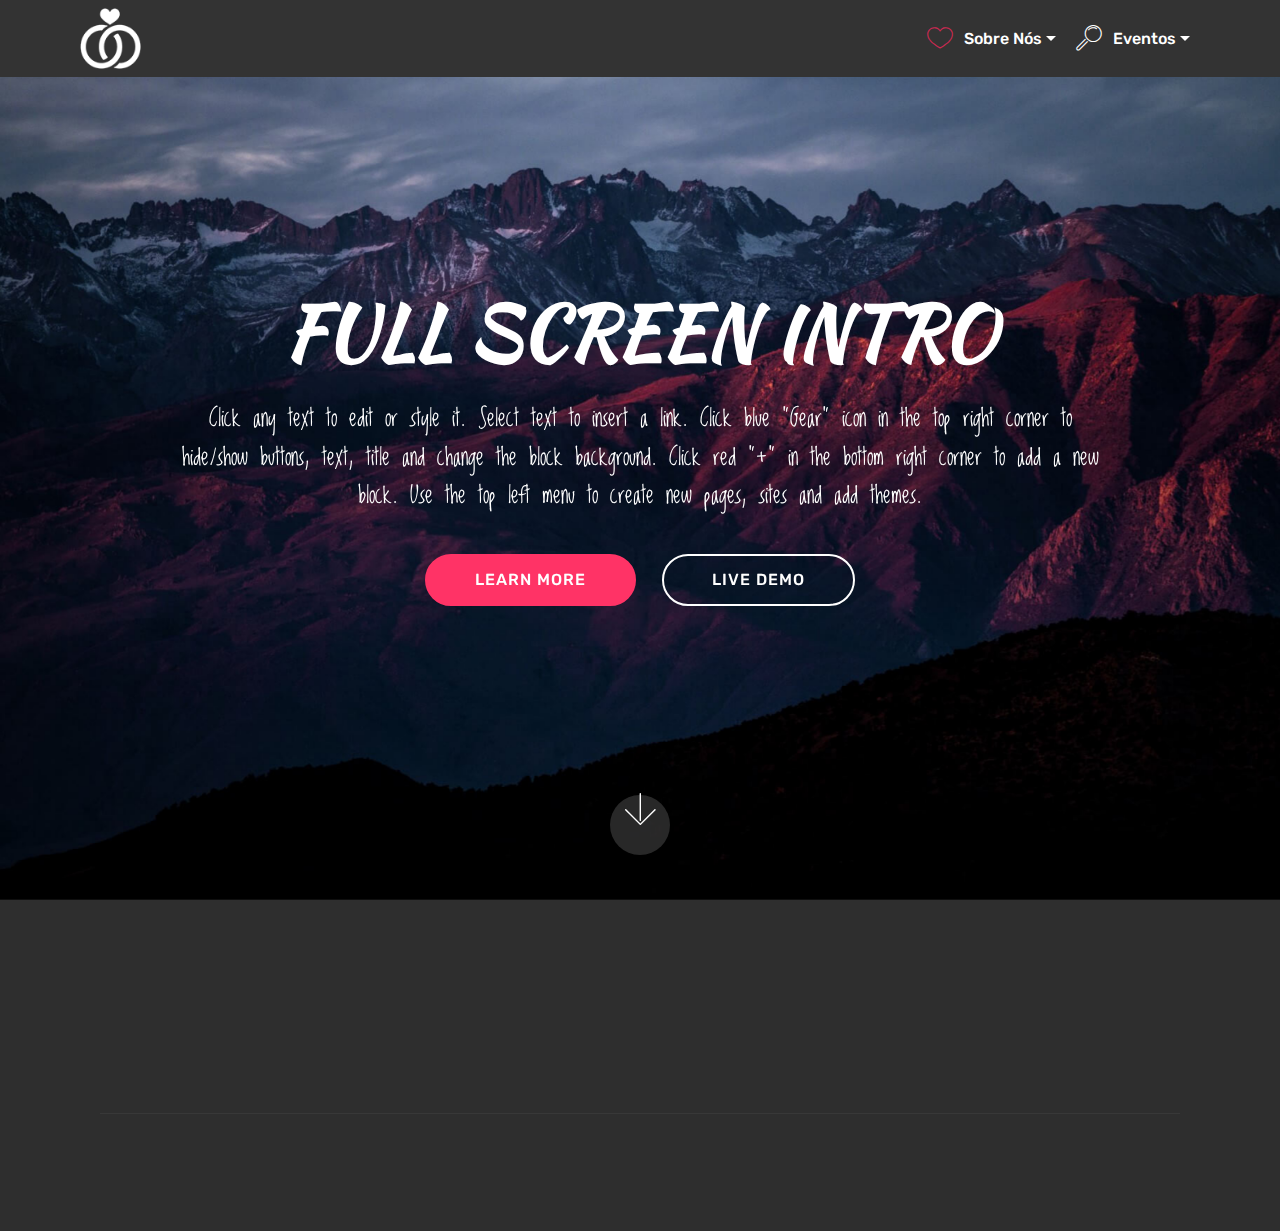
==== indexada.html @ 3efac82e "create github pages" ====
<!DOCTYPE html>
<html >
<head>
  <!-- Site made with Mobirise Website Builder v4.6.6, https://mobirise.com -->
  <meta charset="UTF-8">
  <meta http-equiv="X-UA-Compatible" content="IE=edge">
  <meta name="generator" content="Mobirise v4.6.6, mobirise.com">
  <meta name="viewport" content="width=device-width, initial-scale=1, minimum-scale=1">
  <link rel="shortcut icon" href="assets/images/ndice-75x75.png" type="image/x-icon">
  <meta name="description" content="">
  <title>Home</title>
  <link rel="stylesheet" href="assets/web/assets/mobirise-icons/mobirise-icons.css">
  <link rel="stylesheet" href="assets/tether/tether.min.css">
  <link rel="stylesheet" href="assets/bootstrap/css/bootstrap.min.css">
  <link rel="stylesheet" href="assets/bootstrap/css/bootstrap-grid.min.css">
  <link rel="stylesheet" href="assets/bootstrap/css/bootstrap-reboot.min.css">
  <link rel="stylesheet" href="assets/socicon/css/styles.css">
  <link rel="stylesheet" href="assets/animatecss/animate.min.css">
  <link rel="stylesheet" href="assets/dropdown/css/style.css">
  <link rel="stylesheet" href="assets/theme/css/style.css">
  <link rel="stylesheet" href="assets/mobirise/css/mbr-additional.css" type="text/css">
  
  
  
</head>
<body>
  <section class="menu cid-qMVObCR4FE" once="menu" id="menu1-e">

    

    <nav class="navbar navbar-expand beta-menu navbar-dropdown align-items-center navbar-fixed-top navbar-toggleable-sm">
        <button class="navbar-toggler navbar-toggler-right" type="button" data-toggle="collapse" data-target="#navbarSupportedContent" aria-controls="navbarSupportedContent" aria-expanded="false" aria-label="Toggle navigation">
            <div class="hamburger">
                <span></span>
                <span></span>
                <span></span>
                <span></span>
            </div>
        </button>
        <div class="menu-logo">
            <div class="navbar-brand">
                <span class="navbar-logo">
                    <a href="https://mobirise.com">
                         <img src="assets/images/ndice-75x75.png" alt="Mobirise" title="" style="height: 3.8rem;">
                    </a>
                </span>
                <span class="navbar-caption-wrap"><a class="navbar-caption text-white display-4" href="https://mobirise.com"></a></span>
            </div>
        </div>
        <div class="collapse navbar-collapse" id="navbarSupportedContent">
            <ul class="navbar-nav nav-dropdown nav-right" data-app-modern-menu="true"><li class="nav-item dropdown open">
                    <a class="nav-link link text-white dropdown-toggle display-4" href="https://mobirise.com" data-toggle="dropdown-submenu" aria-expanded="true"><span class="mbri-hearth mbr-iconfont mbr-iconfont-btn" style="color: rgb(204, 41, 82);"></span>
                        
                        Sobre Nós</a><div class="dropdown-menu"><a class="text-white dropdown-item display-4" href="https://mobirise.com">Nossa História</a><a class="text-white dropdown-item display-4" href="https://mobirise.com" aria-expanded="false">Nosso diário</a></div>
                </li>
                <li class="nav-item dropdown">
                    <a class="nav-link link text-white dropdown-toggle display-4" href="https://mobirise.com" data-toggle="dropdown-submenu">
                        <span class="mbri-search mbr-iconfont mbr-iconfont-btn"></span>
                        Eventos</a><div class="dropdown-menu"><a class="text-white dropdown-item display-4" href="https://mobirise.com">Local do casamento<br></a></div>
                </li></ul>
            
        </div>
    </nav>
</section>

<section class="engine"><a href="https://mobirise.ws/l">html site creator</a></section><section class="cid-qMVObENwC4 mbr-fullscreen mbr-parallax-background" id="header2-f">

    

    

    <div class="container align-center">
        <div class="row justify-content-md-center">
            <div class="mbr-white col-md-10">
                <h1 class="mbr-section-title mbr-bold pb-3 mbr-fonts-style display-1">
                    FULL SCREEN INTRO
                </h1>
                
                <p class="mbr-text pb-3 mbr-fonts-style display-5">
                    Click any text to edit or style it. Select text to insert a link. Click blue "Gear" icon in the top right corner to hide/show buttons, text, title and change the block background. Click red "+" in the bottom right corner to add a new block. Use the top left menu to create new pages, sites and add themes.
                </p>
                <div class="mbr-section-btn">
                    <a class="btn btn-md btn-secondary display-4" href="https://mobirise.com">LEARN MORE</a>
                    <a class="btn btn-md btn-white-outline display-4" href="https://mobirise.com">LIVE DEMO</a>
                </div>
            </div>
        </div>
    </div>
    <div class="mbr-arrow hidden-sm-down" aria-hidden="true">
        <a href="#next">
            <i class="mbri-down mbr-iconfont"></i>
        </a>
    </div>
</section>

<section class="cid-qMVObGhbqg" id="footer1-g">

    

    

    <div class="container">
        <div class="media-container-row content text-white">
            <div class="col-12 col-md-3">
                <div class="media-wrap">
                    <a href="https://mobirise.com/">
                        <img src="assets/images/logo2.png" alt="Mobirise">
                    </a>
                </div>
            </div>
            <div class="col-12 col-md-3 mbr-fonts-style display-7">
                <h5 class="pb-3">
                    Address
                </h5>
                <p class="mbr-text">
                    1234 Street Name
                    <br>City, AA 99999
                </p>
            </div>
            <div class="col-12 col-md-3 mbr-fonts-style display-7">
                <h5 class="pb-3">
                    Contacts
                </h5>
                <p class="mbr-text">
                    Email: support@mobirise.com
                    <br>Phone: +1 (0) 000 0000 001
                    <br>Fax: +1 (0) 000 0000 002
                </p>
            </div>
            <div class="col-12 col-md-3 mbr-fonts-style display-7">
                <h5 class="pb-3">
                    Links
                </h5>
                <p class="mbr-text">
                    <a class="text-primary" href="https://mobirise.com/">Website builder</a>
                    <br><a class="text-primary" href="https://mobirise.com/mobirise-free-win.zip">Download for Windows</a>
                    <br><a class="text-primary" href="https://mobirise.com/mobirise-free-mac.zip">Download for Mac</a>
                </p>
            </div>
        </div>
        <div class="footer-lower">
            <div class="media-container-row">
                <div class="col-sm-12">
                    <hr>
                </div>
            </div>
            <div class="media-container-row mbr-white">
                <div class="col-sm-6 copyright">
                    <p class="mbr-text mbr-fonts-style display-7">
                        © Copyright 2017 Mobirise - All Rights Reserved
                    </p>
                </div>
                <div class="col-md-6">
                    <div class="social-list align-right">
                        <div class="soc-item">
                            <a href="https://twitter.com/mobirise" target="_blank">
                                <span class="socicon-twitter socicon mbr-iconfont mbr-iconfont-social"></span>
                            </a>
                        </div>
                        <div class="soc-item">
                            <a href="https://www.facebook.com/pages/Mobirise/1616226671953247" target="_blank">
                                <span class="socicon-facebook socicon mbr-iconfont mbr-iconfont-social"></span>
                            </a>
                        </div>
                        <div class="soc-item">
                            <a href="https://www.youtube.com/c/mobirise" target="_blank">
                                <span class="socicon-youtube socicon mbr-iconfont mbr-iconfont-social"></span>
                            </a>
                        </div>
                        <div class="soc-item">
                            <a href="https://instagram.com/mobirise" target="_blank">
                                <span class="socicon-instagram socicon mbr-iconfont mbr-iconfont-social"></span>
                            </a>
                        </div>
                        <div class="soc-item">
                            <a href="https://plus.google.com/u/0/+Mobirise" target="_blank">
                                <span class="socicon-googleplus socicon mbr-iconfont mbr-iconfont-social"></span>
                            </a>
                        </div>
                        <div class="soc-item">
                            <a href="https://www.behance.net/Mobirise" target="_blank">
                                <span class="socicon-behance socicon mbr-iconfont mbr-iconfont-social"></span>
                            </a>
                        </div>
                    </div>
                </div>
            </div>
        </div>
    </div>
</section>


  <script src="assets/web/assets/jquery/jquery.min.js"></script>
  <script src="assets/popper/popper.min.js"></script>
  <script src="assets/tether/tether.min.js"></script>
  <script src="assets/bootstrap/js/bootstrap.min.js"></script>
  <script src="assets/smoothscroll/smooth-scroll.js"></script>
  <script src="assets/touchswipe/jquery.touch-swipe.min.js"></script>
  <script src="assets/viewportchecker/jquery.viewportchecker.js"></script>
  <script src="assets/parallax/jarallax.min.js"></script>
  <script src="assets/dropdown/js/script.min.js"></script>
  <script src="assets/theme/js/script.js"></script>
  
  
 <div id="scrollToTop" class="scrollToTop mbr-arrow-up"><a style="text-align: center;"><i></i></a></div>
    <input name="animation" type="hidden">
  </body>
</html>
---- assets/web/assets/mobirise-icons/mobirise-icons.css ----
@font-face {
  font-family: 'MobiriseIcons';
  src:  url('mobirise-icons.eot?spat4u');
  src:  url('mobirise-icons.eot?spat4u#iefix') format('embedded-opentype'),
    url('mobirise-icons.ttf?spat4u') format('truetype'),
    url('mobirise-icons.woff?spat4u') format('woff'),
    url('mobirise-icons.svg?spat4u#MobiriseIcons') format('svg');
  font-weight: normal;
  font-style: normal;
}

[class^="mbri-"], [class*=" mbri-"] {
  /* use !important to prevent issues with browser extensions that change fonts */
  font-family: MobiriseIcons !important;
  speak: none;
  font-style: normal;
  font-weight: normal;
  font-variant: normal;
  text-transform: none;
  line-height: 1;

  /* Better Font Rendering =========== */
  -webkit-font-smoothing: antialiased;
  -moz-osx-font-smoothing: grayscale;
}

.mbri-add-submenu:before {
  content: "\e900";
}
.mbri-alert:before {
  content: "\e901";
}
.mbri-align-center:before {
  content: "\e902";
}
.mbri-align-justify:before {
  content: "\e903";
}
.mbri-align-left:before {
  content: "\e904";
}
.mbri-align-right:before {
  content: "\e905";
}
.mbri-android:before {
  content: "\e906";
}
.mbri-apple:before {
  content: "\e907";
}
.mbri-arrow-down:before {
  content: "\e908";
}
.mbri-arrow-next:before {
  content: "\e909";
}
.mbri-arrow-prev:before {
  content: "\e90a";
}
.mbri-arrow-up:before {
  content: "\e90b";
}
.mbri-bold:before {
  content: "\e90c";
}
.mbri-bookmark:before {
  content: "\e90d";
}
.mbri-bootstrap:before {
  content: "\e90e";
}
.mbri-briefcase:before {
  content: "\e90f";
}
.mbri-browse:before {
  content: "\e910";
}
.mbri-bulleted-list:before {
  content: "\e911";
}
.mbri-calendar:before {
  content: "\e912";
}
.mbri-camera:before {
  content: "\e913";
}
.mbri-cart-add:before {
  content: "\e914";
}
.mbri-cart-full:before {
  content: "\e915";
}
.mbri-cash:before {
  content: "\e916";
}
.mbri-change-style:before {
  content: "\e917";
}
.mbri-chat:before {
  content: "\e918";
}
.mbri-clock:before {
  content: "\e919";
}
.mbri-close:before {
  content: "\e91a";
}
.mbri-cloud:before {
  content: "\e91b";
}
.mbri-code:before {
  content: "\e91c";
}
.mbri-contact-form:before {
  content: "\e91d";
}
.mbri-credit-card:before {
  content: "\e91e";
}
.mbri-cursor-click:before {
  content: "\e91f";
}
.mbri-cust-feedback:before {
  content: "\e920";
}
.mbri-database:before {
  content: "\e921";
}
.mbri-delivery:before {
  content: "\e922";
}
.mbri-desktop:before {
  content: "\e923";
}
.mbri-devices:before {
  content: "\e924";
}
.mbri-down:before {
  content: "\e925";
}
.mbri-download:before {
  content: "\e989";
}
.mbri-drag-n-drop:before {
  content: "\e927";
}
.mbri-drag-n-drop2:before {
  content: "\e928";
}
.mbri-edit:before {
  content: "\e929";
}
.mbri-edit2:before {
  content: "\e92a";
}
.mbri-error:before {
  content: "\e92b";
}
.mbri-extension:before {
  content: "\e92c";
}
.mbri-features:before {
  content: "\e92d";
}
.mbri-file:before {
  content: "\e92e";
}
.mbri-flag:before {
  content: "\e92f";
}
.mbri-folder:before {
  content: "\e930";
}
.mbri-gift:before {
  content: "\e931";
}
.mbri-github:before {
  content: "\e932";
}
.mbri-globe:before {
  content: "\e933";
}
.mbri-globe-2:before {
  content: "\e934";
}
.mbri-growing-chart:before {
  content: "\e935";
}
.mbri-hearth:before {
  content: "\e936";
}
.mbri-help:before {
  content: "\e937";
}
.mbri-home:before {
  content: "\e938";
}
.mbri-hot-cup:before {
  content: "\e939";
}
.mbri-idea:before {
  content: "\e93a";
}
.mbri-image-gallery:before {
  content: "\e93b";
}
.mbri-image-slider:before {
  content: "\e93c";
}
.mbri-info:before {
  content: "\e93d";
}
.mbri-italic:before {
  content: "\e93e";
}
.mbri-key:before {
  content: "\e93f";
}
.mbri-laptop:before {
  content: "\e940";
}
.mbri-layers:before {
  content: "\e941";
}
.mbri-left-right:before {
  content: "\e942";
}
.mbri-left:before {
  content: "\e943";
}
.mbri-letter:before {
  content: "\e944";
}
.mbri-like:before {
  content: "\e945";
}
.mbri-link:before {
  content: "\e946";
}
.mbri-lock:before {
  content: "\e947";
}
.mbri-login:before {
  content: "\e948";
}
.mbri-logout:before {
  content: "\e949";
}
.mbri-magic-stick:before {
  content: "\e94a";
}
.mbri-map-pin:before {
  content: "\e94b";
}
.mbri-menu:before {
  content: "\e94c";
}
.mbri-mobile:before {
  content: "\e94d";
}
.mbri-mobile2:before {
  content: "\e94e";
}
.mbri-mobirise:before {
  content: "\e94f";
}
.mbri-more-horizontal:before {
  content: "\e950";
}
.mbri-more-vertical:before {
  content: "\e951";
}
.mbri-music:before {
  content: "\e952";
}
.mbri-new-file:before {
  content: "\e953";
}
.mbri-numbered-list:before {
  content: "\e954";
}
.mbri-opened-folder:before {
  content: "\e955";
}
.mbri-pages:before {
  content: "\e956";
}
.mbri-paper-plane:before {
  content: "\e957";
}
.mbri-paperclip:before {
  content: "\e958";
}
.mbri-photo:before {
  content: "\e959";
}
.mbri-photos:before {
  content: "\e95a";
}
.mbri-pin:before {
  content: "\e95b";
}
.mbri-play:before {
  content: "\e95c";
}
.mbri-plus:before {
  content: "\e95d";
}
.mbri-preview:before {
  content: "\e95e";
}
.mbri-print:before {
  content: "\e95f";
}
.mbri-protect:before {
  content: "\e960";
}
.mbri-question:before {
  content: "\e961";
}
.mbri-quote-left:before {
  content: "\e962";
}
.mbri-quote-right:before {
  content: "\e963";
}
.mbri-refresh:before {
  content: "\e964";
}
.mbri-responsive:before {
  content: "\e965";
}
.mbri-right:before {
  content: "\e966";
}
.mbri-rocket:before {
  content: "\e967";
}
.mbri-sad-face:before {
  content: "\e968";
}
.mbri-sale:before {
  content: "\e969";
}
.mbri-save:before {
  content: "\e96a";
}
.mbri-search:before {
  content: "\e96b";
}
.mbri-setting:before {
  content: "\e96c";
}
.mbri-setting2:before {
  content: "\e96d";
}
.mbri-setting3:before {
  content: "\e96e";
}
.mbri-share:before {
  content: "\e96f";
}
.mbri-shopping-bag:before {
  content: "\e970";
}
.mbri-shopping-basket:before {
  content: "\e971";
}
.mbri-shopping-cart:before {
  content: "\e972";
}
.mbri-sites:before {
  content: "\e973";
}
.mbri-smile-face:before {
  content: "\e974";
}
.mbri-speed:before {
  content: "\e975";
}
.mbri-star:before {
  content: "\e976";
}
.mbri-success:before {
  content: "\e977";
}
.mbri-sun:before {
  content: "\e978";
}
.mbri-sun2:before {
  content: "\e979";
}
.mbri-tablet:before {
  content: "\e97a";
}
.mbri-tablet-vertical:before {
  content: "\e97b";
}
.mbri-target:before {
  content: "\e97c";
}
.mbri-timer:before {
  content: "\e97d";
}
.mbri-to-ftp:before {
  content: "\e97e";
}
.mbri-to-local-drive:before {
  content: "\e97f";
}
.mbri-touch-swipe:before {
  content: "\e980";
}
.mbri-touch:before {
  content: "\e981";
}
.mbri-trash:before {
  content: "\e982";
}
.mbri-underline:before {
  content: "\e983";
}
.mbri-unlink:before {
  content: "\e984";
}
.mbri-unlock:before {
  content: "\e985";
}
.mbri-up-down:before {
  content: "\e986";
}
.mbri-up:before {
  content: "\e987";
}
.mbri-update:before {
  content: "\e988";
}
.mbri-upload:before {
 content: "\e926"; 
}
.mbri-user:before {
  content: "\e98a";
}
.mbri-user2:before {
  content: "\e98b";
}
.mbri-users:before {
  content: "\e98c";
}
.mbri-video:before {
  content: "\e98d";
}
.mbri-video-play:before {
  content: "\e98e";
}
.mbri-watch:before {
  content: "\e98f";
}
.mbri-website-theme:before {
  content: "\e990";
}
.mbri-wifi:before {
  content: "\e991";
}
.mbri-windows:before {
  content: "\e992";
}
.mbri-zoom-out:before {
  content: "\e993";
}
.mbri-redo:before {
  content: "\e994";
}
.mbri-undo:before {
  content: "\e995";
}
---- assets/socicon/css/styles.css ----
@charset "UTF-8";

@font-face {
  font-family: "socicon";
  src:url("../fonts/socicon.eot");
  src:url("../fonts/socicon.eot?#iefix") format("embedded-opentype"),
    url("../fonts/socicon.woff") format("woff"),
    url("../fonts/socicon.ttf") format("truetype"),
    url("../fonts/socicon.svg#socicon") format("svg");
  font-weight: normal;
  font-style: normal;

}

[data-icon]:before {
  font-family: "socicon" !important;
  content: attr(data-icon);
  font-style: normal !important;
  font-weight: normal !important;
  font-variant: normal !important;
  text-transform: none !important;
  speak: none;
  line-height: 1;
  -webkit-font-smoothing: antialiased;
  -moz-osx-font-smoothing: grayscale;
}

[class^="socicon-"]:before,
[class*=" socicon-"]:before {
  font-family: "socicon" !important;
  font-style: normal !important;
  font-weight: normal !important;
  font-variant: normal !important;
  text-transform: none !important;
  speak: none;
  line-height: 1;
  -webkit-font-smoothing: antialiased;
  -moz-osx-font-smoothing: grayscale;
}

.socicon-modelmayhem:before {
  content: "\e000";
}
.socicon-mixcloud:before {
  content: "\e001";
}
.socicon-drupal:before {
  content: "\e002";
}
.socicon-swarm:before {
  content: "\e003";
}
.socicon-istock:before {
  content: "\e004";
}
.socicon-yammer:before {
  content: "\e005";
}
.socicon-ello:before {
  content: "\e006";
}
.socicon-stackoverflow:before {
  content: "\e007";
}
.socicon-persona:before {
  content: "\e008";
}
.socicon-triplej:before {
  content: "\e009";
}
.socicon-houzz:before {
  content: "\e00a";
}
.socicon-rss:before {
  content: "\e00b";
}
.socicon-paypal:before {
  content: "\e00c";
}
.socicon-odnoklassniki:before {
  content: "\e00d";
}
.socicon-airbnb:before {
  content: "\e00e";
}
.socicon-periscope:before {
  content: "\e00f";
}
.socicon-outlook:before {
  content: "\e010";
}
.socicon-coderwall:before {
  content: "\e011";
}
.socicon-tripadvisor:before {
  content: "\e012";
}
.socicon-appnet:before {
  content: "\e013";
}
.socicon-goodreads:before {
  content: "\e014";
}
.socicon-tripit:before {
  content: "\e015";
}
.socicon-lanyrd:before {
  content: "\e016";
}
.socicon-slideshare:before {
  content: "\e017";
}
.socicon-buffer:before {
  content: "\e018";
}
.socicon-disqus:before {
  content: "\e019";
}
.socicon-vkontakte:before {
  content: "\e01a";
}
.socicon-whatsapp:before {
  content: "\e01b";
}
.socicon-patreon:before {
  content: "\e01c";
}
.socicon-storehouse:before {
  content: "\e01d";
}
.socicon-pocket:before {
  content: "\e01e";
}
.socicon-mail:before {
  content: "\e01f";
}
.socicon-blogger:before {
  content: "\e020";
}
.socicon-technorati:before {
  content: "\e021";
}
.socicon-reddit:before {
  content: "\e022";
}
.socicon-dribbble:before {
  content: "\e023";
}
.socicon-stumbleupon:before {
  content: "\e024";
}
.socicon-digg:before {
  content: "\e025";
}
.socicon-envato:before {
  content: "\e026";
}
.socicon-behance:before {
  content: "\e027";
}
.socicon-delicious:before {
  content: "\e028";
}
.socicon-deviantart:before {
  content: "\e029";
}
.socicon-forrst:before {
  content: "\e02a";
}
.socicon-play:before {
  content: "\e02b";
}
.socicon-zerply:before {
  content: "\e02c";
}
.socicon-wikipedia:before {
  content: "\e02d";
}
.socicon-apple:before {
  content: "\e02e";
}
.socicon-flattr:before {
  content: "\e02f";
}
.socicon-github:before {
  content: "\e030";
}
.socicon-renren:before {
  content: "\e031";
}
.socicon-friendfeed:before {
  content: "\e032";
}
.socicon-newsvine:before {
  content: "\e033";
}
.socicon-identica:before {
  content: "\e034";
}
.socicon-bebo:before {
  content: "\e035";
}
.socicon-zynga:before {
  content: "\e036";
}
.socicon-steam:before {
  content: "\e037";
}
.socicon-xbox:before {
  content: "\e038";
}
.socicon-windows:before {
  content: "\e039";
}
.socicon-qq:before {
  content: "\e03a";
}
.socicon-douban:before {
  content: "\e03b";
}
.socicon-meetup:before {
  content: "\e03c";
}
.socicon-playstation:before {
  content: "\e03d";
}
.socicon-android:before {
  content: "\e03e";
}
.socicon-snapchat:before {
  content: "\e03f";
}
.socicon-twitter:before {
  content: "\e040";
}
.socicon-facebook:before {
  content: "\e041";
}
.socicon-googleplus:before {
  content: "\e042";
}
.socicon-pinterest:before {
  content: "\e043";
}
.socicon-foursquare:before {
  content: "\e044";
}
.socicon-yahoo:before {
  content: "\e045";
}
.socicon-skype:before {
  content: "\e046";
}
.socicon-yelp:before {
  content: "\e047";
}
.socicon-feedburner:before {
  content: "\e048";
}
.socicon-linkedin:before {
  content: "\e049";
}
.socicon-viadeo:before {
  content: "\e04a";
}
.socicon-xing:before {
  content: "\e04b";
}
.socicon-myspace:before {
  content: "\e04c";
}
.socicon-soundcloud:before {
  content: "\e04d";
}
.socicon-spotify:before {
  content: "\e04e";
}
.socicon-grooveshark:before {
  content: "\e04f";
}
.socicon-lastfm:before {
  content: "\e050";
}
.socicon-youtube:before {
  content: "\e051";
}
.socicon-vimeo:before {
  content: "\e052";
}
.socicon-dailymotion:before {
  content: "\e053";
}
.socicon-vine:before {
  content: "\e054";
}
.socicon-flickr:before {
  content: "\e055";
}
.socicon-500px:before {
  content: "\e056";
}
.socicon-wordpress:before {
  content: "\e058";
}
.socicon-tumblr:before {
  content: "\e059";
}
.socicon-twitch:before {
  content: "\e05a";
}
.socicon-8tracks:before {
  content: "\e05b";
}
.socicon-amazon:before {
  content: "\e05c";
}
.socicon-icq:before {
  content: "\e05d";
}
.socicon-smugmug:before {
  content: "\e05e";
}
.socicon-ravelry:before {
  content: "\e05f";
}
.socicon-weibo:before {
  content: "\e060";
}
.socicon-baidu:before {
  content: "\e061";
}
.socicon-angellist:before {
  content: "\e062";
}
.socicon-ebay:before {
  content: "\e063";
}
.socicon-imdb:before {
  content: "\e064";
}
.socicon-stayfriends:before {
  content: "\e065";
}
.socicon-residentadvisor:before {
  content: "\e066";
}
.socicon-google:before {
  content: "\e067";
}
.socicon-yandex:before {
  content: "\e068";
}
.socicon-sharethis:before {
  content: "\e069";
}
.socicon-bandcamp:before {
  content: "\e06a";
}
.socicon-itunes:before {
  content: "\e06b";
}
.socicon-deezer:before {
  content: "\e06c";
}
.socicon-telegram:before {
  content: "\e06e";
}
.socicon-openid:before {
  content: "\e06f";
}
.socicon-amplement:before {
  content: "\e070";
}
.socicon-viber:before {
  content: "\e071";
}
.socicon-zomato:before {
  content: "\e072";
}
.socicon-draugiem:before {
  content: "\e074";
}
.socicon-endomodo:before {
  content: "\e075";
}
.socicon-filmweb:before {
  content: "\e076";
}
.socicon-stackexchange:before {
  content: "\e077";
}
.socicon-wykop:before {
  content: "\e078";
}
.socicon-teamspeak:before {
  content: "\e079";
}
.socicon-teamviewer:before {
  content: "\e07a";
}
.socicon-ventrilo:before {
  content: "\e07b";
}
.socicon-younow:before {
  content: "\e07c";
}
.socicon-raidcall:before {
  content: "\e07d";
}
.socicon-mumble:before {
  content: "\e07e";
}
.socicon-medium:before {
  content: "\e06d";
}
.socicon-bebee:before {
  content: "\e07f";
}
.socicon-hitbox:before {
  content: "\e080";
}
.socicon-reverbnation:before {
  content: "\e081";
}
.socicon-formulr:before {
  content: "\e082";
}
.socicon-instagram:before {
  content: "\e057";
}
.socicon-battlenet:before {
  content: "\e083";
}
.socicon-chrome:before {
  content: "\e084";
}
.socicon-discord:before {
  content: "\e086";
}
.socicon-issuu:before {
  content: "\e087";
}
.socicon-macos:before {
  content: "\e088";
}
.socicon-firefox:before {
  content: "\e089";
}
.socicon-opera:before {
  content: "\e08d";
}
.socicon-keybase:before {
  content: "\e090";
}
.socicon-alliance:before {
  content: "\e091";
}
.socicon-livejournal:before {
  content: "\e092";
}
.socicon-googlephotos:before {
  content: "\e093";
}
.socicon-horde:before {
  content: "\e094";
}
.socicon-etsy:before {
  content: "\e095";
}
.socicon-zapier:before {
  content: "\e096";
}
.socicon-google-scholar:before {
  content: "\e097";
}
.socicon-researchgate:before {
  content: "\e098";
}
.socicon-wechat:before {
  content: "\e099";
}
.socicon-strava:before {
  content: "\e09a";
}
.socicon-line:before {
  content: "\e09b";
}
.socicon-lyft:before {
  content: "\e09c";
}
.socicon-uber:before {
  content: "\e09d";
}
.socicon-songkick:before {
  content: "\e09e";
}
.socicon-viewbug:before {
  content: "\e09f";
}
.socicon-googlegroups:before {
  content: "\e0a0";
}
.socicon-quora:before {
  content: "\e073";
}
.socicon-diablo:before {
  content: "\e085";
}
.socicon-blizzard:before {
  content: "\e0a1";
}
.socicon-hearthstone:before {
  content: "\e08b";
}
.socicon-heroes:before {
  content: "\e08a";
}
.socicon-overwatch:before {
  content: "\e08c";
}
.socicon-warcraft:before {
  content: "\e08e";
}
.socicon-starcraft:before {
  content: "\e08f";
}
.socicon-beam:before {
  content: "\e0a2";
}
.socicon-curse:before {
  content: "\e0a3";
}
.socicon-player:before {
  content: "\e0a4";
}
.socicon-streamjar:before {
  content: "\e0a5";
}
.socicon-nintendo:before {
  content: "\e0a6";
}
.socicon-hellocoton:before {
  content: "\e0a7";
}
---- assets/dropdown/css/style.css ----
.navbar-dropdown {
  left: 0;
  padding: 0;
  position: absolute;
  right: 0;
  top: 0;
  transition: all 0.45s ease;
  z-index: 1030;
  background: #282828; }
  .navbar-dropdown .navbar-logo {
    margin-right: 0.8rem;
    transition: margin 0.3s ease-in-out;
    vertical-align: middle; }
    .navbar-dropdown .navbar-logo img {
      height: 3.125rem;
      transition: all 0.3s ease-in-out; }
    .navbar-dropdown .navbar-logo.mbr-iconfont {
      font-size: 3.125rem;
      line-height: 3.125rem; }
  .navbar-dropdown .navbar-caption {
    font-weight: 700;
    white-space: normal;
    vertical-align: -4px;
    line-height: 3.125rem !important; }
    .navbar-dropdown .navbar-caption, .navbar-dropdown .navbar-caption:hover {
      color: inherit;
      text-decoration: none; }
  .navbar-dropdown .mbr-iconfont + .navbar-caption {
    vertical-align: -1px; }
  .navbar-dropdown.navbar-fixed-top {
    position: fixed; }
  .navbar-dropdown .navbar-brand span {
    vertical-align: -4px; }
  .navbar-dropdown.bg-color.transparent {
    background: none; }
  .navbar-dropdown.navbar-short .navbar-brand {
    padding: 0.625rem 0; }
    .navbar-dropdown.navbar-short .navbar-brand span {
      vertical-align: -1px; }
  .navbar-dropdown.navbar-short .navbar-caption {
    line-height: 2.375rem !important;
    vertical-align: -2px; }
  .navbar-dropdown.navbar-short .navbar-logo {
    margin-right: 0.5rem; }
    .navbar-dropdown.navbar-short .navbar-logo img {
      height: 2.375rem; }
    .navbar-dropdown.navbar-short .navbar-logo.mbr-iconfont {
      font-size: 2.375rem;
      line-height: 2.375rem; }
  .navbar-dropdown.navbar-short .mbr-table-cell {
    height: 3.625rem; }
  .navbar-dropdown .navbar-close {
    left: 0.6875rem;
    position: fixed;
    top: 0.75rem;
    z-index: 1000; }
  .navbar-dropdown .hamburger-icon {
    content: "";
    display: inline-block;
    vertical-align: middle;
    width: 16px;
    -webkit-box-shadow: 0 -6px 0 1px #282828,0 0 0 1px #282828,0 6px 0 1px #282828;
    -moz-box-shadow: 0 -6px 0 1px #282828,0 0 0 1px #282828,0 6px 0 1px #282828;
    box-shadow: 0 -6px 0 1px #282828,0 0 0 1px #282828,0 6px 0 1px #282828; }

.dropdown-menu .dropdown-toggle[data-toggle="dropdown-submenu"]::after {
  border-bottom: 0.35em solid transparent;
  border-left: 0.35em solid;
  border-right: 0;
  border-top: 0.35em solid transparent;
  margin-left: 0.3rem; }

.dropdown-menu .dropdown-item:focus {
  outline: 0; }

.nav-dropdown {
  font-size: 0.75rem;
  font-weight: 500;
  height: auto !important; }
  .nav-dropdown .nav-btn {
    padding-left: 1rem; }
  .nav-dropdown .link {
    margin: .667em 1.667em;
    font-weight: 500;
    padding: 0;
    transition: color .2s ease-in-out; }
    .nav-dropdown .link.dropdown-toggle {
      margin-right: 2.583em; }
      .nav-dropdown .link.dropdown-toggle::after {
        margin-left: .25rem;
        border-top: 0.35em solid;
        border-right: 0.35em solid transparent;
        border-left: 0.35em solid transparent;
        border-bottom: 0; }
      .nav-dropdown .link.dropdown-toggle[aria-expanded="true"] {
        margin: 0;
        padding: 0.667em 3.263em  0.667em 1.667em; }
  .nav-dropdown .link::after,
  .nav-dropdown .dropdown-item::after {
    color: inherit; }
  .nav-dropdown .btn {
    font-size: 0.75rem;
    font-weight: 700;
    letter-spacing: 0;
    margin-bottom: 0;
    padding-left: 1.25rem;
    padding-right: 1.25rem; }
  .nav-dropdown .dropdown-menu {
    border-radius: 0;
    border: 0;
    left: 0;
    margin: 0;
    padding-bottom: 1.25rem;
    padding-top: 1.25rem;
    position: relative; }
  .nav-dropdown .dropdown-submenu {
    margin-left: 0.125rem;
    top: 0; }
  .nav-dropdown .dropdown-item {
    font-weight: 500;
    line-height: 2;
    padding: 0.3846em 4.615em 0.3846em 1.5385em;
    position: relative;
    transition: color .2s ease-in-out, background-color .2s ease-in-out; }
    .nav-dropdown .dropdown-item::after {
      margin-top: -0.3077em;
      position: absolute;
      right: 1.1538em;
      top: 50%; }
    .nav-dropdown .dropdown-item:focus, .nav-dropdown .dropdown-item:hover {
      background: none; }

@media (max-width: 767px) {
  .nav-dropdown.navbar-toggleable-sm {
    bottom: 0;
    display: none;
    left: 0;
    overflow-x: hidden;
    position: fixed;
    top: 0;
    transform: translateX(-100%);
    -ms-transform: translateX(-100%);
    -webkit-transform: translateX(-100%);
    width: 18.75rem;
    z-index: 999; } }
.nav-dropdown.navbar-toggleable-xl {
  bottom: 0;
  display: none;
  left: 0;
  overflow-x: hidden;
  position: fixed;
  top: 0;
  transform: translateX(-100%);
  -ms-transform: translateX(-100%);
  -webkit-transform: translateX(-100%);
  width: 18.75rem;
  z-index: 999; }

.nav-dropdown-sm {
  display: block !important;
  overflow-x: hidden;
  overflow: auto;
  padding-top: 3.875rem; }
  .nav-dropdown-sm::after {
    content: "";
    display: block;
    height: 3rem;
    width: 100%; }
  .nav-dropdown-sm.collapse.in ~ .navbar-close {
    display: block !important; }
  .nav-dropdown-sm.collapsing, .nav-dropdown-sm.collapse.in {
    transform: translateX(0);
    -ms-transform: translateX(0);
    -webkit-transform: translateX(0);
    transition: all 0.25s ease-out;
    -webkit-transition: all 0.25s ease-out;
    background: #282828; }
  .nav-dropdown-sm.collapsing[aria-expanded="false"] {
    transform: translateX(-100%);
    -ms-transform: translateX(-100%);
    -webkit-transform: translateX(-100%); }
  .nav-dropdown-sm .nav-item {
    display: block;
    margin-left: 0 !important;
    padding-left: 0; }
  .nav-dropdown-sm .link,
  .nav-dropdown-sm .dropdown-item {
    border-top: 1px dotted rgba(255, 255, 255, 0.1);
    font-size: 0.8125rem;
    line-height: 1.6;
    margin: 0 !important;
    padding: 0.875rem 2.4rem 0.875rem 1.5625rem !important;
    position: relative;
    white-space: normal; }
    .nav-dropdown-sm .link:focus, .nav-dropdown-sm .link:hover,
    .nav-dropdown-sm .dropdown-item:focus,
    .nav-dropdown-sm .dropdown-item:hover {
      background: rgba(0, 0, 0, 0.2) !important;
      color: #c0a375; }
  .nav-dropdown-sm .nav-btn {
    position: relative;
    padding: 1.5625rem 1.5625rem 0 1.5625rem; }
    .nav-dropdown-sm .nav-btn::before {
      border-top: 1px dotted rgba(255, 255, 255, 0.1);
      content: "";
      left: 0;
      position: absolute;
      top: 0;
      width: 100%; }
    .nav-dropdown-sm .nav-btn + .nav-btn {
      padding-top: 0.625rem; }
      .nav-dropdown-sm .nav-btn + .nav-btn::before {
        display: none; }
  .nav-dropdown-sm .btn {
    padding: 0.625rem 0; }
  .nav-dropdown-sm .dropdown-toggle[data-toggle="dropdown-submenu"]::after {
    margin-left: .25rem;
    border-top: 0.35em solid;
    border-right: 0.35em solid transparent;
    border-left: 0.35em solid transparent;
    border-bottom: 0; }
  .nav-dropdown-sm .dropdown-toggle[data-toggle="dropdown-submenu"][aria-expanded="true"]::after {
    border-top: 0;
    border-right: 0.35em solid transparent;
    border-left: 0.35em solid transparent;
    border-bottom: 0.35em solid; }
  .nav-dropdown-sm .dropdown-menu {
    margin: 0;
    padding: 0;
    position: relative;
    top: 0;
    left: 0;
    width: 100%;
    border: 0;
    float: none;
    border-radius: 0;
    background: none; }
  .nav-dropdown-sm .dropdown-submenu {
    left: 100%;
    margin-left: 0.125rem;
    margin-top: -1.25rem;
    top: 0; }

.navbar-toggleable-sm .nav-dropdown .dropdown-menu {
  position: absolute; }

.navbar-toggleable-sm .nav-dropdown .dropdown-submenu {
  left: 100%;
  margin-left: 0.125rem;
  margin-top: -1.25rem;
  top: 0; }

.navbar-toggleable-sm.opened .nav-dropdown .dropdown-menu {
  position: relative; }

.navbar-toggleable-sm.opened .nav-dropdown .dropdown-submenu {
  left: 0;
  margin-left: 00rem;
  margin-top: 0rem;
  top: 0; }

.is-builder .nav-dropdown.collapsing {
  transition: none !important; }

/*# sourceMappingURL=style.css.map */
---- assets/theme/css/style.css ----
/*!
 * Mobirise v4 theme (https://mobirise.com/)
 * Copyright 2017 Mobirise
 */
section {
  background-color: #eeeeee; }

section,
.container,
.container-fluid {
  position: relative;
  word-wrap: break-word; }

a.mbr-iconfont:hover {
  text-decoration: none; }

.article .lead p, .article .lead ul, .article .lead ol, .article .lead pre, .article .lead blockquote {
  margin-bottom: 0; }

a {
  font-style: normal;
  font-weight: 400;
  cursor: pointer; }
  a, a:hover {
    text-decoration: none; }

figure {
  margin-bottom: 0; }

body {
  color: #232323; }

h1, h2, h3, h4, h5, h6,
.h1, .h2, .h3, .h4, .h5, .h6,
.display-1, .display-2, .display-3, .display-4 {
  line-height: 1;
  word-break: break-word;
  word-wrap: break-word; }

b, strong {
  font-weight: bold; }

blockquote {
  padding: 10px 0 10px 20px;
  position: relative;
  border-left: 2px solid;
  border-color: #ff3366; }

input:-webkit-autofill, input:-webkit-autofill:hover, input:-webkit-autofill:focus, input:-webkit-autofill:active {
  transition-delay: 9999s;
  transition-property: background-color, color; }

textarea[type="hidden"] {
  display: none; }

body {
  position: relative; }

section {
  background-position: 50% 50%;
  background-repeat: no-repeat;
  background-size: cover; }
  section .mbr-background-video,
  section .mbr-background-video-preview {
    position: absolute;
    bottom: 0;
    left: 0;
    right: 0;
    top: 0; }

.hidden {
  visibility: hidden; }

.mbr-z-index20 {
  z-index: 20; }

/*! Base colors */
.mbr-white {
  color: #ffffff; }

.mbr-black {
  color: #000000; }

.mbr-bg-white {
  background-color: #ffffff; }

.mbr-bg-black {
  background-color: #000000; }

/*! Text-aligns */
.align-left {
  text-align: left; }

.align-center {
  text-align: center; }

.align-right {
  text-align: right; }

@media (max-width: 767px) {
  .align-left, .align-center, .align-right, .mbr-section-btn, .mbr-section-title {
    text-align: center; } }
/*! Font-weight  */
.mbr-light {
  font-weight: 300; }

.mbr-regular {
  font-weight: 400; }

.mbr-semibold {
  font-weight: 500; }

.mbr-bold {
  font-weight: 700; }

/*! Media  */
.media-size-item {
  -webkit-flex: 1 1 auto;
  -moz-flex: 1 1 auto;
  -ms-flex: 1 1 auto;
  -o-flex: 1 1 auto;
  flex: 1 1 auto; }

.media-content {
  -webkit-flex-basis: 100%;
  flex-basis: 100%; }

.media-container-row {
  display: -ms-flexbox;
  display: -webkit-flex;
  display: flex;
  -webkit-flex-direction: row;
  -ms-flex-direction: row;
  flex-direction: row;
  -webkit-flex-wrap: wrap;
  -ms-flex-wrap: wrap;
  flex-wrap: wrap;
  -webkit-justify-content: center;
  -ms-flex-pack: center;
  justify-content: center;
  -webkit-align-content: center;
  -ms-flex-line-pack: center;
  align-content: center;
  -webkit-align-items: start;
  -ms-flex-align: start;
  align-items: start; }
  .media-container-row .media-size-item {
    width: 400px; }

.media-container-column {
  display: -ms-flexbox;
  display: -webkit-flex;
  display: flex;
  -webkit-flex-direction: column;
  -ms-flex-direction: column;
  flex-direction: column;
  -webkit-flex-wrap: wrap;
  -ms-flex-wrap: wrap;
  flex-wrap: wrap;
  -webkit-justify-content: center;
  -ms-flex-pack: center;
  justify-content: center;
  -webkit-align-content: center;
  -ms-flex-line-pack: center;
  align-content: center;
  -webkit-align-items: stretch;
  -ms-flex-align: stretch;
  align-items: stretch; }
  .media-container-column > * {
    width: 100%; }

@media (min-width: 992px) {
  .media-container-row {
    -webkit-flex-wrap: nowrap;
    -ms-flex-wrap: nowrap;
    flex-wrap: nowrap; } }
figure {
  overflow: hidden; }

figure[mbr-media-size] {
  transition: width 0.1s; }

.mbr-figure img, .mbr-figure iframe {
  display: block;
  width: 100%; }

.card {
  background-color: transparent;
  border: none; }

.card-img {
  text-align: center;
  flex-shrink: 0; }

.media {
  max-width: 100%;
  margin: 0 auto; }

.mbr-figure {
  -ms-flex-item-align: center;
  -ms-grid-row-align: center;
  -webkit-align-self: center;
  align-self: center; }

.media-container > div {
  max-width: 100%; }

.mbr-figure img, .card-img img {
  width: 100%; }

@media (max-width: 991px) {
  .media-size-item {
    width: auto !important; }

  .media {
    width: auto; }

  .mbr-figure {
    width: 100% !important; } }
/*! Buttons */
.mbr-section-btn {
  margin-left: -.25rem;
  margin-right: -.25rem;
  font-size: 0; }

nav .mbr-section-btn {
  margin-left: 0rem;
  margin-right: 0rem; }

/*! Btn icon margin */
.btn .mbr-iconfont, .btn.btn-sm .mbr-iconfont {
  cursor: pointer;
  margin-right: 0.5rem; }

.btn.btn-md .mbr-iconfont, .btn.btn-md .mbr-iconfont {
  margin-right: 0.8rem; }

.mbr-regular {
  font-weight: 400; }

.mbr-semibold {
  font-weight: 500; }

.mbr-bold {
  font-weight: 700; }

[type="submit"] {
  -webkit-appearance: none; }

/*! Full-screen */
.mbr-fullscreen .mbr-overlay {
  min-height: 100vh; }

.mbr-fullscreen {
  display: flex;
  display: -webkit-flex;
  display: -moz-flex;
  display: -ms-flex;
  display: -o-flex;
  align-items: center;
  -webkit-align-items: center;
  min-height: 100vh;
  padding-top: 3rem;
  padding-bottom: 3rem; }

/*! Map */
.map {
  height: 25rem;
  position: relative; }
  .map iframe {
    width: 100%;
    height: 100%; }

/* Form */
.form-asterisk {
  font-family: initial;
  position: absolute;
  top: -2px;
  font-weight: normal; }

/*! Scroll to top arrow */
.mbr-arrow-up {
  bottom: 25px;
  right: 90px;
  position: fixed;
  text-align: right;
  z-index: 5000;
  color: #ffffff;
  font-size: 32px;
  transform: rotate(180deg);
  -webkit-transform: rotate(180deg); }

.mbr-arrow-up a {
  background: rgba(0, 0, 0, 0.2);
  border-radius: 3px;
  color: #fff;
  display: inline-block;
  height: 60px;
  width: 60px;
  outline-style: none !important;
  position: relative;
  text-decoration: none;
  transition: all .3s ease-in-out;
  cursor: pointer;
  text-align: center; }
  .mbr-arrow-up a:hover {
    background-color: rgba(0, 0, 0, 0.4); }
  .mbr-arrow-up a i {
    line-height: 60px; }

.mbr-arrow-up-icon {
  display: block;
  color: #fff; }

.mbr-arrow-up-icon::before {
  content: "\203a";
  display: inline-block;
  font-family: serif;
  font-size: 32px;
  line-height: 1;
  font-style: normal;
  position: relative;
  top: 6px;
  left: -4px;
  -webkit-transform: rotate(-90deg);
  transform: rotate(-90deg); }

/*! Arrow Down */
.mbr-arrow {
  position: absolute;
  bottom: 45px;
  left: 50%;
  width: 60px;
  height: 60px;
  cursor: pointer;
  background-color: rgba(80, 80, 80, 0.5);
  border-radius: 50%;
  -webkit-transform: translateX(-50%);
  transform: translateX(-50%); }
  .mbr-arrow > a {
    display: inline-block;
    text-decoration: none;
    outline-style: none;
    -webkit-animation: arrowdown 1.7s ease-in-out infinite;
    animation: arrowdown 1.7s ease-in-out infinite; }
    .mbr-arrow > a > i {
      position: absolute;
      top: -2px;
      left: 15px;
      font-size: 2rem; }

@keyframes arrowdown {
  0% {
    transform: translateY(0px);
    -webkit-transform: translateY(0px); }
  50% {
    transform: translateY(-5px);
    -webkit-transform: translateY(-5px); }
  100% {
    transform: translateY(0px);
    -webkit-transform: translateY(0px); } }
@-webkit-keyframes arrowdown {
  0% {
    transform: translateY(0px);
    -webkit-transform: translateY(0px); }
  50% {
    transform: translateY(-5px);
    -webkit-transform: translateY(-5px); }
  100% {
    transform: translateY(0px);
    -webkit-transform: translateY(0px); } }
@media (max-width: 500px) {
  .mbr-arrow-up {
    left: 50%;
    right: auto;
    transform: translateX(-50%) rotate(180deg);
    -webkit-transform: translateX(-50%) rotate(180deg); } }
/*Gradients animation*/
@keyframes gradient-animation {
  from {
    background-position: 0% 100%;
    animation-timing-function: ease-in-out; }
  to {
    background-position: 100% 0%;
    animation-timing-function: ease-in-out; } }
@-webkit-keyframes gradient-animation {
  from {
    background-position: 0% 100%;
    animation-timing-function: ease-in-out; }
  to {
    background-position: 100% 0%;
    animation-timing-function: ease-in-out; } }
.bg-gradient {
  background-size: 200% 200%;
  animation: gradient-animation 5s infinite alternate;
  -webkit-animation: gradient-animation 5s infinite alternate; }

.menu .navbar-brand {
  display: -webkit-flex; }
  .menu .navbar-brand span {
    display: flex;
    display: -webkit-flex; }
  .menu .navbar-brand .navbar-caption-wrap {
    display: -webkit-flex; }
  .menu .navbar-brand .navbar-logo img {
    display: -webkit-flex; }
@media (min-width: 768px) and (max-width: 991px) {
  .menu .navbar-toggleable-sm .navbar-nav {
    display: -webkit-box;
    display: -webkit-flex;
    display: -ms-flexbox; } }
@media (min-width: 992px) {
  .menu .navbar-nav.nav-dropdown {
    display: -webkit-flex; }
  .menu .navbar-toggleable-sm .navbar-collapse {
    display: -webkit-flex !important; } }

/*# sourceMappingURL=style.css.map */
.engine {
	position: absolute;
	text-indent: -2400px;
	text-align: center;
	padding: 0;
	top: 0;
	left: -2400px;
}
---- assets/mobirise/css/mbr-additional.css ----
@import url(https://fonts.googleapis.com/css?family=Kaushan+Script:400);
@import url(https://fonts.googleapis.com/css?family=Loved+by+the+King:400);
@import url(https://fonts.googleapis.com/css?family=Rubik:300,300i,400,400i,500,500i,700,700i,900,900i);





body {
  font-style: normal;
  line-height: 1.5;
}
.mbr-section-title {
  font-style: normal;
  line-height: 1.2;
}
.mbr-section-subtitle {
  line-height: 1.3;
}
.mbr-text {
  font-style: normal;
  line-height: 1.6;
}
.display-1 {
  font-family: 'Kaushan Script', handwriting;
  font-size: 4.6rem;
}
.display-1 > .mbr-iconfont {
  font-size: 7.36rem;
}
.display-2 {
  font-family: 'Loved by the King', handwriting;
  font-size: 3rem;
}
.display-2 > .mbr-iconfont {
  font-size: 4.8rem;
}
.display-4 {
  font-family: 'Rubik', sans-serif;
  font-size: 1rem;
}
.display-4 > .mbr-iconfont {
  font-size: 1.6rem;
}
.display-5 {
  font-family: 'Loved by the King', handwriting;
  font-size: 1.5rem;
}
.display-5 > .mbr-iconfont {
  font-size: 2.4rem;
}
.display-7 {
  font-family: 'Rubik', sans-serif;
  font-size: 1rem;
}
.display-7 > .mbr-iconfont {
  font-size: 1.6rem;
}
/* ---- Fluid typography for mobile devices ---- */
/* 1.4 - font scale ratio ( bootstrap == 1.42857 ) */
/* 100vw - current viewport width */
/* (48 - 20)  48 == 48rem == 768px, 20 == 20rem == 320px(minimal supported viewport) */
/* 0.65 - min scale variable, may vary */
@media (max-width: 768px) {
  .display-1 {
    font-size: 3.68rem;
    font-size: calc( 2.26rem + (4.6 - 2.26) * ((100vw - 20rem) / (48 - 20)));
    line-height: calc( 1.4 * (2.26rem + (4.6 - 2.26) * ((100vw - 20rem) / (48 - 20))));
  }
  .display-2 {
    font-size: 2.4rem;
    font-size: calc( 1.7rem + (3 - 1.7) * ((100vw - 20rem) / (48 - 20)));
    line-height: calc( 1.4 * (1.7rem + (3 - 1.7) * ((100vw - 20rem) / (48 - 20))));
  }
  .display-4 {
    font-size: 0.8rem;
    font-size: calc( 1rem + (1 - 1) * ((100vw - 20rem) / (48 - 20)));
    line-height: calc( 1.4 * (1rem + (1 - 1) * ((100vw - 20rem) / (48 - 20))));
  }
  .display-5 {
    font-size: 1.2rem;
    font-size: calc( 1.175rem + (1.5 - 1.175) * ((100vw - 20rem) / (48 - 20)));
    line-height: calc( 1.4 * (1.175rem + (1.5 - 1.175) * ((100vw - 20rem) / (48 - 20))));
  }
}
/* Buttons */
.btn {
  font-weight: 500;
  border-width: 2px;
  font-style: normal;
  letter-spacing: 1px;
  margin: .4rem .8rem;
  white-space: normal;
  -webkit-transition: all 0.3s ease-in-out;
  -moz-transition: all 0.3s ease-in-out;
  transition: all 0.3s ease-in-out;
  padding: 1rem 3rem;
  border-radius: 3px;
  display: inline-flex;
  align-items: center;
  justify-content: center;
  word-break: break-word;
}
.btn-sm {
  font-weight: 500;
  letter-spacing: 1px;
  -webkit-transition: all 0.3s ease-in-out;
  -moz-transition: all 0.3s ease-in-out;
  transition: all 0.3s ease-in-out;
  padding: 0.6rem 1.5rem;
  border-radius: 3px;
}
.btn-md {
  font-weight: 500;
  letter-spacing: 1px;
  margin: .4rem .8rem !important;
  -webkit-transition: all 0.3s ease-in-out;
  -moz-transition: all 0.3s ease-in-out;
  transition: all 0.3s ease-in-out;
  padding: 1rem 3rem;
  border-radius: 3px;
}
.btn-lg {
  font-weight: 500;
  letter-spacing: 1px;
  margin: .4rem .8rem !important;
  -webkit-transition: all 0.3s ease-in-out;
  -moz-transition: all 0.3s ease-in-out;
  transition: all 0.3s ease-in-out;
  padding: 1.2rem 3.2rem;
  border-radius: 3px;
}
.bg-primary {
  background-color: #465052 !important;
}
.bg-success {
  background-color: #f7ed4a !important;
}
.bg-info {
  background-color: #82786e !important;
}
.bg-warning {
  background-color: #cc2952 !important;
}
.bg-danger {
  background-color: #b1a374 !important;
}
.btn-primary,
.btn-primary:active {
  background-color: #465052 !important;
  border-color: #465052 !important;
  color: #ffffff !important;
}
.btn-primary:hover,
.btn-primary:focus,
.btn-primary.focus,
.btn-primary.active {
  color: #ffffff !important;
  background-color: #232829 !important;
  border-color: #232829 !important;
}
.btn-primary.disabled,
.btn-primary:disabled {
  color: #ffffff !important;
  background-color: #232829 !important;
  border-color: #232829 !important;
}
.btn-secondary,
.btn-secondary:active {
  background-color: #ff3366 !important;
  border-color: #ff3366 !important;
  color: #ffffff !important;
}
.btn-secondary:hover,
.btn-secondary:focus,
.btn-secondary.focus,
.btn-secondary.active {
  color: #ffffff !important;
  background-color: #e50039 !important;
  border-color: #e50039 !important;
}
.btn-secondary.disabled,
.btn-secondary:disabled {
  color: #ffffff !important;
  background-color: #e50039 !important;
  border-color: #e50039 !important;
}
.btn-info,
.btn-info:active {
  background-color: #82786e !important;
  border-color: #82786e !important;
  color: #ffffff !important;
}
.btn-info:hover,
.btn-info:focus,
.btn-info.focus,
.btn-info.active {
  color: #ffffff !important;
  background-color: #59524b !important;
  border-color: #59524b !important;
}
.btn-info.disabled,
.btn-info:disabled {
  color: #ffffff !important;
  background-color: #59524b !important;
  border-color: #59524b !important;
}
.btn-success,
.btn-success:active {
  background-color: #f7ed4a !important;
  border-color: #f7ed4a !important;
  color: #3f3c03 !important;
}
.btn-success:hover,
.btn-success:focus,
.btn-success.focus,
.btn-success.active {
  color: #3f3c03 !important;
  background-color: #eadd0a !important;
  border-color: #eadd0a !important;
}
.btn-success.disabled,
.btn-success:disabled {
  color: #3f3c03 !important;
  background-color: #eadd0a !important;
  border-color: #eadd0a !important;
}
.btn-warning,
.btn-warning:active {
  background-color: #cc2952 !important;
  border-color: #cc2952 !important;
  color: #ffffff !important;
}
.btn-warning:hover,
.btn-warning:focus,
.btn-warning.focus,
.btn-warning.active {
  color: #ffffff !important;
  background-color: #8c1c38 !important;
  border-color: #8c1c38 !important;
}
.btn-warning.disabled,
.btn-warning:disabled {
  color: #ffffff !important;
  background-color: #8c1c38 !important;
  border-color: #8c1c38 !important;
}
.btn-danger,
.btn-danger:active {
  background-color: #b1a374 !important;
  border-color: #b1a374 !important;
  color: #ffffff !important;
}
.btn-danger:hover,
.btn-danger:focus,
.btn-danger.focus,
.btn-danger.active {
  color: #ffffff !important;
  background-color: #8b7d4e !important;
  border-color: #8b7d4e !important;
}
.btn-danger.disabled,
.btn-danger:disabled {
  color: #ffffff !important;
  background-color: #8b7d4e !important;
  border-color: #8b7d4e !important;
}
.btn-white {
  color: #333333 !important;
}
.btn-white,
.btn-white:active {
  background-color: #ffffff !important;
  border-color: #ffffff !important;
  color: #808080 !important;
}
.btn-white:hover,
.btn-white:focus,
.btn-white.focus,
.btn-white.active {
  color: #808080 !important;
  background-color: #d9d9d9 !important;
  border-color: #d9d9d9 !important;
}
.btn-white.disabled,
.btn-white:disabled {
  color: #808080 !important;
  background-color: #d9d9d9 !important;
  border-color: #d9d9d9 !important;
}
.btn-black,
.btn-black:active {
  background-color: #333333 !important;
  border-color: #333333 !important;
  color: #ffffff !important;
}
.btn-black:hover,
.btn-black:focus,
.btn-black.focus,
.btn-black.active {
  color: #ffffff !important;
  background-color: #0d0d0d !important;
  border-color: #0d0d0d !important;
}
.btn-black.disabled,
.btn-black:disabled {
  color: #ffffff !important;
  background-color: #0d0d0d !important;
  border-color: #0d0d0d !important;
}
.btn-primary-outline,
.btn-primary-outline:active {
  background: none;
  border-color: #171a1b;
  color: #171a1b;
}
.btn-primary-outline:hover,
.btn-primary-outline:focus,
.btn-primary-outline.focus,
.btn-primary-outline.active {
  color: #ffffff;
  background-color: #465052;
  border-color: #465052;
}
.btn-primary-outline.disabled,
.btn-primary-outline:disabled {
  color: #ffffff !important;
  background-color: #465052 !important;
  border-color: #465052 !important;
}
.btn-secondary-outline,
.btn-secondary-outline:active {
  background: none;
  border-color: #cc0033;
  color: #cc0033;
}
.btn-secondary-outline:hover,
.btn-secondary-outline:focus,
.btn-secondary-outline.focus,
.btn-secondary-outline.active {
  color: #ffffff;
  background-color: #ff3366;
  border-color: #ff3366;
}
.btn-secondary-outline.disabled,
.btn-secondary-outline:disabled {
  color: #ffffff !important;
  background-color: #ff3366 !important;
  border-color: #ff3366 !important;
}
.btn-info-outline,
.btn-info-outline:active {
  background: none;
  border-color: #4b453f;
  color: #4b453f;
}
.btn-info-outline:hover,
.btn-info-outline:focus,
.btn-info-outline.focus,
.btn-info-outline.active {
  color: #ffffff;
  background-color: #82786e;
  border-color: #82786e;
}
.btn-info-outline.disabled,
.btn-info-outline:disabled {
  color: #ffffff !important;
  background-color: #82786e !important;
  border-color: #82786e !important;
}
.btn-success-outline,
.btn-success-outline:active {
  background: none;
  border-color: #d2c609;
  color: #d2c609;
}
.btn-success-outline:hover,
.btn-success-outline:focus,
.btn-success-outline.focus,
.btn-success-outline.active {
  color: #3f3c03;
  background-color: #f7ed4a;
  border-color: #f7ed4a;
}
.btn-success-outline.disabled,
.btn-success-outline:disabled {
  color: #3f3c03 !important;
  background-color: #f7ed4a !important;
  border-color: #f7ed4a !important;
}
.btn-warning-outline,
.btn-warning-outline:active {
  background: none;
  border-color: #771830;
  color: #771830;
}
.btn-warning-outline:hover,
.btn-warning-outline:focus,
.btn-warning-outline.focus,
.btn-warning-outline.active {
  color: #ffffff;
  background-color: #cc2952;
  border-color: #cc2952;
}
.btn-warning-outline.disabled,
.btn-warning-outline:disabled {
  color: #ffffff !important;
  background-color: #cc2952 !important;
  border-color: #cc2952 !important;
}
.btn-danger-outline,
.btn-danger-outline:active {
  background: none;
  border-color: #7a6e45;
  color: #7a6e45;
}
.btn-danger-outline:hover,
.btn-danger-outline:focus,
.btn-danger-outline.focus,
.btn-danger-outline.active {
  color: #ffffff;
  background-color: #b1a374;
  border-color: #b1a374;
}
.btn-danger-outline.disabled,
.btn-danger-outline:disabled {
  color: #ffffff !important;
  background-color: #b1a374 !important;
  border-color: #b1a374 !important;
}
.btn-black-outline,
.btn-black-outline:active {
  background: none;
  border-color: #000000;
  color: #000000;
}
.btn-black-outline:hover,
.btn-black-outline:focus,
.btn-black-outline.focus,
.btn-black-outline.active {
  color: #ffffff;
  background-color: #333333;
  border-color: #333333;
}
.btn-black-outline.disabled,
.btn-black-outline:disabled {
  color: #ffffff !important;
  background-color: #333333 !important;
  border-color: #333333 !important;
}
.btn-white-outline,
.btn-white-outline:active,
.btn-white-outline.active {
  background: none;
  border-color: #ffffff;
  color: #ffffff;
}
.btn-white-outline:hover,
.btn-white-outline:focus,
.btn-white-outline.focus {
  color: #333333;
  background-color: #ffffff;
  border-color: #ffffff;
}
.text-primary {
  color: #465052 !important;
}
.text-secondary {
  color: #ff3366 !important;
}
.text-success {
  color: #f7ed4a !important;
}
.text-info {
  color: #82786e !important;
}
.text-warning {
  color: #cc2952 !important;
}
.text-danger {
  color: #b1a374 !important;
}
.text-white {
  color: #ffffff !important;
}
.text-black {
  color: #000000 !important;
}
a.text-primary:hover,
a.text-primary:focus {
  color: #171a1b !important;
}
a.text-secondary:hover,
a.text-secondary:focus {
  color: #cc0033 !important;
}
a.text-success:hover,
a.text-success:focus {
  color: #d2c609 !important;
}
a.text-info:hover,
a.text-info:focus {
  color: #4b453f !important;
}
a.text-warning:hover,
a.text-warning:focus {
  color: #771830 !important;
}
a.text-danger:hover,
a.text-danger:focus {
  color: #7a6e45 !important;
}
a.text-white:hover,
a.text-white:focus {
  color: #b3b3b3 !important;
}
a.text-black:hover,
a.text-black:focus {
  color: #4d4d4d !important;
}
.alert-success {
  background-color: #70c770;
}
.alert-info {
  background-color: #82786e;
}
.alert-warning {
  background-color: #cc2952;
}
.alert-danger {
  background-color: #b1a374;
}
.mbr-section-btn a.btn:not(.btn-form) {
  border-radius: 100px;
}
.mbr-section-btn a.btn:not(.btn-form):hover,
.mbr-section-btn a.btn:not(.btn-form):focus {
  box-shadow: none !important;
}
.mbr-section-btn a.btn:not(.btn-form):hover,
.mbr-section-btn a.btn:not(.btn-form):focus {
  box-shadow: 0 10px 40px 0 rgba(0, 0, 0, 0.2) !important;
  -webkit-box-shadow: 0 10px 40px 0 rgba(0, 0, 0, 0.2) !important;
}
.mbr-gallery-filter li a {
  border-radius: 100px !important;
}
.mbr-gallery-filter li.active .btn {
  background-color: #465052;
  border-color: #465052;
  color: #ffffff;
}
.mbr-gallery-filter li.active .btn:focus {
  box-shadow: none;
}
.nav-tabs .nav-link {
  border-radius: 100px !important;
}
.btn-form {
  border-radius: 0;
}
.btn-form:hover {
  cursor: pointer;
}
a,
a:hover {
  color: #465052;
}
.mbr-plan-header.bg-primary .mbr-plan-subtitle,
.mbr-plan-header.bg-primary .mbr-plan-price-desc {
  color: #bac2c4;
}
.mbr-plan-header.bg-success .mbr-plan-subtitle,
.mbr-plan-header.bg-success .mbr-plan-price-desc {
  color: #ffffff;
}
.mbr-plan-header.bg-info .mbr-plan-subtitle,
.mbr-plan-header.bg-info .mbr-plan-price-desc {
  color: #beb8b2;
}
.mbr-plan-header.bg-warning .mbr-plan-subtitle,
.mbr-plan-header.bg-warning .mbr-plan-price-desc {
  color: #f5ccd6;
}
.mbr-plan-header.bg-danger .mbr-plan-subtitle,
.mbr-plan-header.bg-danger .mbr-plan-price-desc {
  color: #dfd9c6;
}
/* Scroll to top button*/
#scrollToTop a {
  border-radius: 100px;
}
#scrollToTop a i:before {
  content: '';
  position: absolute;
  height: 40%;
  top: 25%;
  background: #fff;
  width: 2px;
  left: calc(50% - 1px);
}
#scrollToTop a i:after {
  content: '';
  position: absolute;
  display: block;
  border-top: 2px solid #fff;
  border-right: 2px solid #fff;
  width: 40%;
  height: 40%;
  left: 30%;
  bottom: 30%;
  transform: rotate(135deg);
}
/* Others*/
.note-check a[data-value=Rubik] {
  font-style: normal;
}
.mbr-arrow a {
  color: #ffffff;
}
@media (max-width: 767px) {
  .mbr-arrow {
    display: none;
  }
}
.form-control-label {
  position: relative;
  cursor: pointer;
  margin-bottom: .357em;
  padding: 0;
}
.alert {
  color: #ffffff;
  border-radius: 0;
  border: 0;
  font-size: .875rem;
  line-height: 1.5;
  margin-bottom: 1.875rem;
  padding: 1.25rem;
  position: relative;
}
.alert.alert-form::after {
  background-color: inherit;
  bottom: -7px;
  content: "";
  display: block;
  height: 14px;
  left: 50%;
  margin-left: -7px;
  position: absolute;
  transform: rotate(45deg);
  width: 14px;
}
.form-control {
  background-color: #f5f5f5;
  box-shadow: none;
  color: #565656;
  font-family: 'Rubik', sans-serif;
  font-size: 1rem;
  line-height: 1.43;
  min-height: 3.5em;
  padding: 1.07em .5em;
}
.form-control > .mbr-iconfont {
  font-size: 1.6rem;
}
.form-control,
.form-control:focus {
  border: 1px solid #e8e8e8;
}
.form-active .form-control:invalid {
  border-color: red;
}
.mbr-overlay {
  background-color: #000;
  bottom: 0;
  left: 0;
  opacity: .5;
  position: absolute;
  right: 0;
  top: 0;
  z-index: 0;
}
blockquote {
  font-style: italic;
  padding: 10px 0 10px 20px;
  font-size: 1.09rem;
  position: relative;
  border-color: #465052;
  border-width: 3px;
}
ul,
ol,
pre,
blockquote {
  margin-bottom: 2.3125rem;
}
pre {
  background: #f4f4f4;
  padding: 10px 24px;
  white-space: pre-wrap;
}
.inactive {
  -webkit-user-select: none;
  -moz-user-select: none;
  -ms-user-select: none;
  user-select: none;
  pointer-events: none;
  -webkit-user-drag: none;
  user-drag: none;
}
.mbr-section__comments .row {
  justify-content: center;
}
/* Forms */
.mbr-form .btn {
  margin: .4rem 0;
}
.mbr-form .input-group-btn a.btn {
  border-radius: 100px !important;
}
.mbr-form .input-group-btn a.btn:hover {
  box-shadow: 0 10px 40px 0 rgba(0, 0, 0, 0.2);
}
.mbr-form .input-group-btn button[type="submit"] {
  border-radius: 100px !important;
  padding: 1rem 3rem;
}
.mbr-form .input-group-btn button[type="submit"]:hover {
  box-shadow: 0 10px 40px 0 rgba(0, 0, 0, 0.2);
}
.form2 .form-control {
  border-top-left-radius: 100px;
  border-bottom-left-radius: 100px;
}
.form2 .input-group-btn a.btn {
  border-top-left-radius: 0 !important;
  border-bottom-left-radius: 0 !important;
}
.form2 .input-group-btn button[type="submit"] {
  border-top-left-radius: 0 !important;
  border-bottom-left-radius: 0 !important;
}
.form3 input[type="email"] {
  border-radius: 100px !important;
}
@media (max-width: 349px) {
  .form2 input[type="email"] {
    border-radius: 100px !important;
  }
  .form2 .input-group-btn a.btn {
    border-radius: 100px !important;
  }
  .form2 .input-group-btn button[type="submit"] {
    border-radius: 100px !important;
  }
}
@media (max-width: 767px) {
  .btn {
    font-size: .75rem !important;
  }
  .btn .mbr-iconfont {
    font-size: 1rem !important;
  }
}
/* Social block */
.btn-social {
  font-size: 20px;
  border-radius: 50%;
  padding: 0;
  width: 44px;
  height: 44px;
  line-height: 44px;
  text-align: center;
  position: relative;
  border: 2px solid #c0a375;
  border-color: #465052;
  color: #232323;
  cursor: pointer;
}
.btn-social i {
  top: 0;
  line-height: 44px;
  width: 44px;
}
.btn-social:hover {
  color: #fff;
  background: #465052;
}
.btn-social + .btn {
  margin-left: .1rem;
}
/* Footer */
.mbr-footer-content li::before,
.mbr-footer .mbr-contacts li::before {
  background: #465052;
}
.mbr-footer-content li a:hover,
.mbr-footer .mbr-contacts li a:hover {
  color: #465052;
}
.footer3 input[type="email"],
.footer4 input[type="email"] {
  border-radius: 100px !important;
}
.footer3 .input-group-btn a.btn,
.footer4 .input-group-btn a.btn {
  border-radius: 100px !important;
}
.footer3 .input-group-btn button[type="submit"],
.footer4 .input-group-btn button[type="submit"] {
  border-radius: 100px !important;
}
/* Headers*/
.header13 .form-inline input[type="email"],
.header14 .form-inline input[type="email"] {
  border-radius: 100px;
}
.header13 .form-inline input[type="text"],
.header14 .form-inline input[type="text"] {
  border-radius: 100px;
}
.header13 .form-inline input[type="tel"],
.header14 .form-inline input[type="tel"] {
  border-radius: 100px;
}
.header13 .form-inline a.btn,
.header14 .form-inline a.btn {
  border-radius: 100px;
}
.header13 .form-inline button,
.header14 .form-inline button {
  border-radius: 100px !important;
}
.offset-1 {
  margin-left: 8.33333%;
}
.offset-2 {
  margin-left: 16.66667%;
}
.offset-3 {
  margin-left: 25%;
}
.offset-4 {
  margin-left: 33.33333%;
}
.offset-5 {
  margin-left: 41.66667%;
}
.offset-6 {
  margin-left: 50%;
}
.offset-7 {
  margin-left: 58.33333%;
}
.offset-8 {
  margin-left: 66.66667%;
}
.offset-9 {
  margin-left: 75%;
}
.offset-10 {
  margin-left: 83.33333%;
}
.offset-11 {
  margin-left: 91.66667%;
}
@media (min-width: 576px) {
  .offset-sm-0 {
    margin-left: 0%;
  }
  .offset-sm-1 {
    margin-left: 8.33333%;
  }
  .offset-sm-2 {
    margin-left: 16.66667%;
  }
  .offset-sm-3 {
    margin-left: 25%;
  }
  .offset-sm-4 {
    margin-left: 33.33333%;
  }
  .offset-sm-5 {
    margin-left: 41.66667%;
  }
  .offset-sm-6 {
    margin-left: 50%;
  }
  .offset-sm-7 {
    margin-left: 58.33333%;
  }
  .offset-sm-8 {
    margin-left: 66.66667%;
  }
  .offset-sm-9 {
    margin-left: 75%;
  }
  .offset-sm-10 {
    margin-left: 83.33333%;
  }
  .offset-sm-11 {
    margin-left: 91.66667%;
  }
}
@media (min-width: 768px) {
  .offset-md-0 {
    margin-left: 0%;
  }
  .offset-md-1 {
    margin-left: 8.33333%;
  }
  .offset-md-2 {
    margin-left: 16.66667%;
  }
  .offset-md-3 {
    margin-left: 25%;
  }
  .offset-md-4 {
    margin-left: 33.33333%;
  }
  .offset-md-5 {
    margin-left: 41.66667%;
  }
  .offset-md-6 {
    margin-left: 50%;
  }
  .offset-md-7 {
    margin-left: 58.33333%;
  }
  .offset-md-8 {
    margin-left: 66.66667%;
  }
  .offset-md-9 {
    margin-left: 75%;
  }
  .offset-md-10 {
    margin-left: 83.33333%;
  }
  .offset-md-11 {
    margin-left: 91.66667%;
  }
}
@media (min-width: 992px) {
  .offset-lg-0 {
    margin-left: 0%;
  }
  .offset-lg-1 {
    margin-left: 8.33333%;
  }
  .offset-lg-2 {
    margin-left: 16.66667%;
  }
  .offset-lg-3 {
    margin-left: 25%;
  }
  .offset-lg-4 {
    margin-left: 33.33333%;
  }
  .offset-lg-5 {
    margin-left: 41.66667%;
  }
  .offset-lg-6 {
    margin-left: 50%;
  }
  .offset-lg-7 {
    margin-left: 58.33333%;
  }
  .offset-lg-8 {
    margin-left: 66.66667%;
  }
  .offset-lg-9 {
    margin-left: 75%;
  }
  .offset-lg-10 {
    margin-left: 83.33333%;
  }
  .offset-lg-11 {
    margin-left: 91.66667%;
  }
}
@media (min-width: 1200px) {
  .offset-xl-0 {
    margin-left: 0%;
  }
  .offset-xl-1 {
    margin-left: 8.33333%;
  }
  .offset-xl-2 {
    margin-left: 16.66667%;
  }
  .offset-xl-3 {
    margin-left: 25%;
  }
  .offset-xl-4 {
    margin-left: 33.33333%;
  }
  .offset-xl-5 {
    margin-left: 41.66667%;
  }
  .offset-xl-6 {
    margin-left: 50%;
  }
  .offset-xl-7 {
    margin-left: 58.33333%;
  }
  .offset-xl-8 {
    margin-left: 66.66667%;
  }
  .offset-xl-9 {
    margin-left: 75%;
  }
  .offset-xl-10 {
    margin-left: 83.33333%;
  }
  .offset-xl-11 {
    margin-left: 91.66667%;
  }
}
.navbar-toggler {
  -webkit-align-self: flex-start;
  -ms-flex-item-align: start;
  align-self: flex-start;
  padding: 0.25rem 0.75rem;
  font-size: 1.25rem;
  line-height: 1;
  background: transparent;
  border: 1px solid transparent;
  -webkit-border-radius: 0.25rem;
  border-radius: 0.25rem;
}
.navbar-toggler:focus,
.navbar-toggler:hover {
  text-decoration: none;
}
.navbar-toggler-icon {
  display: inline-block;
  width: 1.5em;
  height: 1.5em;
  vertical-align: middle;
  content: "";
  background: no-repeat center center;
  -webkit-background-size: 100% 100%;
  -o-background-size: 100% 100%;
  background-size: 100% 100%;
}
.navbar-toggler-left {
  position: absolute;
  left: 1rem;
}
.navbar-toggler-right {
  position: absolute;
  right: 1rem;
}
@media (max-width: 575px) {
  .navbar-toggleable .navbar-nav .dropdown-menu {
    position: static;
    float: none;
  }
  .navbar-toggleable > .container {
    padding-right: 0;
    padding-left: 0;
  }
}
@media (min-width: 576px) {
  .navbar-toggleable {
    -webkit-box-orient: horizontal;
    -webkit-box-direction: normal;
    -webkit-flex-direction: row;
    -ms-flex-direction: row;
    flex-direction: row;
    -webkit-flex-wrap: nowrap;
    -ms-flex-wrap: nowrap;
    flex-wrap: nowrap;
    -webkit-box-align: center;
    -webkit-align-items: center;
    -ms-flex-align: center;
    align-items: center;
  }
  .navbar-toggleable .navbar-nav {
    -webkit-box-orient: horizontal;
    -webkit-box-direction: normal;
    -webkit-flex-direction: row;
    -ms-flex-direction: row;
    flex-direction: row;
  }
  .navbar-toggleable .navbar-nav .nav-link {
    padding-right: .5rem;
    padding-left: .5rem;
  }
  .navbar-toggleable > .container {
    display: -webkit-box;
    display: -webkit-flex;
    display: -ms-flexbox;
    display: flex;
    -webkit-flex-wrap: nowrap;
    -ms-flex-wrap: nowrap;
    flex-wrap: nowrap;
    -webkit-box-align: center;
    -webkit-align-items: center;
    -ms-flex-align: center;
    align-items: center;
  }
  .navbar-toggleable .navbar-collapse {
    display: -webkit-box !important;
    display: -webkit-flex !important;
    display: -ms-flexbox !important;
    display: flex !important;
    width: 100%;
  }
  .navbar-toggleable .navbar-toggler {
    display: none;
  }
}
@media (max-width: 767px) {
  .navbar-toggleable-sm .navbar-nav .dropdown-menu {
    position: static;
    float: none;
  }
  .navbar-toggleable-sm > .container {
    padding-right: 0;
    padding-left: 0;
  }
}
@media (min-width: 768px) {
  .navbar-toggleable-sm {
    -webkit-box-orient: horizontal;
    -webkit-box-direction: normal;
    -webkit-flex-direction: row;
    -ms-flex-direction: row;
    flex-direction: row;
    -webkit-flex-wrap: nowrap;
    -ms-flex-wrap: nowrap;
    flex-wrap: nowrap;
    -webkit-box-align: center;
    -webkit-align-items: center;
    -ms-flex-align: center;
    align-items: center;
  }
  .navbar-toggleable-sm .navbar-nav {
    -webkit-box-orient: horizontal;
    -webkit-box-direction: normal;
    -webkit-flex-direction: row;
    -ms-flex-direction: row;
    flex-direction: row;
  }
  .navbar-toggleable-sm .navbar-nav .nav-link {
    padding-right: .5rem;
    padding-left: .5rem;
  }
  .navbar-toggleable-sm > .container {
    display: -webkit-box;
    display: -webkit-flex;
    display: -ms-flexbox;
    display: flex;
    -webkit-flex-wrap: nowrap;
    -ms-flex-wrap: nowrap;
    flex-wrap: nowrap;
    -webkit-box-align: center;
    -webkit-align-items: center;
    -ms-flex-align: center;
    align-items: center;
  }
  .navbar-toggleable-sm .navbar-collapse {
    display: -webkit-box !important;
    display: -webkit-flex !important;
    display: -ms-flexbox !important;
    display: flex !important;
    width: 100%;
  }
  .navbar-toggleable-sm .navbar-toggler {
    display: none;
  }
}
@media (max-width: 991px) {
  .navbar-toggleable-md .navbar-nav .dropdown-menu {
    position: static;
    float: none;
  }
  .navbar-toggleable-md > .container {
    padding-right: 0;
    padding-left: 0;
  }
}
@media (min-width: 992px) {
  .navbar-toggleable-md {
    -webkit-box-orient: horizontal;
    -webkit-box-direction: normal;
    -webkit-flex-direction: row;
    -ms-flex-direction: row;
    flex-direction: row;
    -webkit-flex-wrap: nowrap;
    -ms-flex-wrap: nowrap;
    flex-wrap: nowrap;
    -webkit-box-align: center;
    -webkit-align-items: center;
    -ms-flex-align: center;
    align-items: center;
  }
  .navbar-toggleable-md .navbar-nav {
    -webkit-box-orient: horizontal;
    -webkit-box-direction: normal;
    -webkit-flex-direction: row;
    -ms-flex-direction: row;
    flex-direction: row;
  }
  .navbar-toggleable-md .navbar-nav .nav-link {
    padding-right: .5rem;
    padding-left: .5rem;
  }
  .navbar-toggleable-md > .container {
    display: -webkit-box;
    display: -webkit-flex;
    display: -ms-flexbox;
    display: flex;
    -webkit-flex-wrap: nowrap;
    -ms-flex-wrap: nowrap;
    flex-wrap: nowrap;
    -webkit-box-align: center;
    -webkit-align-items: center;
    -ms-flex-align: center;
    align-items: center;
  }
  .navbar-toggleable-md .navbar-collapse {
    display: -webkit-box !important;
    display: -webkit-flex !important;
    display: -ms-flexbox !important;
    display: flex !important;
    width: 100%;
  }
  .navbar-toggleable-md .navbar-toggler {
    display: none;
  }
}
@media (max-width: 1199px) {
  .navbar-toggleable-lg .navbar-nav .dropdown-menu {
    position: static;
    float: none;
  }
  .navbar-toggleable-lg > .container {
    padding-right: 0;
    padding-left: 0;
  }
}
@media (min-width: 1200px) {
  .navbar-toggleable-lg {
    -webkit-box-orient: horizontal;
    -webkit-box-direction: normal;
    -webkit-flex-direction: row;
    -ms-flex-direction: row;
    flex-direction: row;
    -webkit-flex-wrap: nowrap;
    -ms-flex-wrap: nowrap;
    flex-wrap: nowrap;
    -webkit-box-align: center;
    -webkit-align-items: center;
    -ms-flex-align: center;
    align-items: center;
  }
  .navbar-toggleable-lg .navbar-nav {
    -webkit-box-orient: horizontal;
    -webkit-box-direction: normal;
    -webkit-flex-direction: row;
    -ms-flex-direction: row;
    flex-direction: row;
  }
  .navbar-toggleable-lg .navbar-nav .nav-link {
    padding-right: .5rem;
    padding-left: .5rem;
  }
  .navbar-toggleable-lg > .container {
    display: -webkit-box;
    display: -webkit-flex;
    display: -ms-flexbox;
    display: flex;
    -webkit-flex-wrap: nowrap;
    -ms-flex-wrap: nowrap;
    flex-wrap: nowrap;
    -webkit-box-align: center;
    -webkit-align-items: center;
    -ms-flex-align: center;
    align-items: center;
  }
  .navbar-toggleable-lg .navbar-collapse {
    display: -webkit-box !important;
    display: -webkit-flex !important;
    display: -ms-flexbox !important;
    display: flex !important;
    width: 100%;
  }
  .navbar-toggleable-lg .navbar-toggler {
    display: none;
  }
}
.navbar-toggleable-xl {
  -webkit-box-orient: horizontal;
  -webkit-box-direction: normal;
  -webkit-flex-direction: row;
  -ms-flex-direction: row;
  flex-direction: row;
  -webkit-flex-wrap: nowrap;
  -ms-flex-wrap: nowrap;
  flex-wrap: nowrap;
  -webkit-box-align: center;
  -webkit-align-items: center;
  -ms-flex-align: center;
  align-items: center;
}
.navbar-toggleable-xl .navbar-nav .dropdown-menu {
  position: static;
  float: none;
}
.navbar-toggleable-xl > .container {
  padding-right: 0;
  padding-left: 0;
}
.navbar-toggleable-xl .navbar-nav {
  -webkit-box-orient: horizontal;
  -webkit-box-direction: normal;
  -webkit-flex-direction: row;
  -ms-flex-direction: row;
  flex-direction: row;
}
.navbar-toggleable-xl .navbar-nav .nav-link {
  padding-right: .5rem;
  padding-left: .5rem;
}
.navbar-toggleable-xl > .container {
  display: -webkit-box;
  display: -webkit-flex;
  display: -ms-flexbox;
  display: flex;
  -webkit-flex-wrap: nowrap;
  -ms-flex-wrap: nowrap;
  flex-wrap: nowrap;
  -webkit-box-align: center;
  -webkit-align-items: center;
  -ms-flex-align: center;
  align-items: center;
}
.navbar-toggleable-xl .navbar-collapse {
  display: -webkit-box !important;
  display: -webkit-flex !important;
  display: -ms-flexbox !important;
  display: flex !important;
  width: 100%;
}
.navbar-toggleable-xl .navbar-toggler {
  display: none;
}
.card-img {
  width: auto;
}
.menu .navbar.collapsed:not(.beta-menu) {
  flex-direction: column;
}
.carousel-item.active,
.carousel-item-next,
.carousel-item-prev {
  display: -webkit-box;
  display: -webkit-flex;
  display: -ms-flexbox;
  display: flex;
}
.note-air-layout .dropup .dropdown-menu,
.note-air-layout .navbar-fixed-bottom .dropdown .dropdown-menu {
  bottom: initial !important;
}
html,
body {
  height: auto;
  min-height: 100vh;
}
.dropup .dropdown-toggle::after {
  display: none;
}
.cid-qMVObCR4FE .navbar {
  padding: .5rem 0;
  background: #333333;
  transition: none;
  min-height: 77px;
}
.cid-qMVObCR4FE .navbar-dropdown.bg-color.transparent.opened {
  background: #333333;
}
.cid-qMVObCR4FE a {
  font-style: normal;
}
.cid-qMVObCR4FE .nav-item span {
  padding-right: 0.4em;
  line-height: 0.5em;
  vertical-align: text-bottom;
  position: relative;
  text-decoration: none;
}
.cid-qMVObCR4FE .nav-item a {
  display: flex;
  align-items: center;
  justify-content: center;
  padding: 0.7rem 0 !important;
  margin: 0rem .65rem !important;
}
.cid-qMVObCR4FE .nav-item:focus,
.cid-qMVObCR4FE .nav-link:focus {
  outline: none;
}
.cid-qMVObCR4FE .btn {
  padding: 0.4rem 1.5rem;
  display: inline-flex;
  align-items: center;
}
.cid-qMVObCR4FE .btn .mbr-iconfont {
  font-size: 1.6rem;
}
.cid-qMVObCR4FE .menu-logo {
  margin-right: auto;
}
.cid-qMVObCR4FE .menu-logo .navbar-brand {
  display: flex;
  margin-left: 5rem;
  padding: 0;
  transition: padding .2s;
  min-height: 3.8rem;
  align-items: center;
}
.cid-qMVObCR4FE .menu-logo .navbar-brand .navbar-caption-wrap {
  display: -webkit-flex;
  -webkit-align-items: center;
  align-items: center;
  word-break: break-word;
  min-width: 7rem;
  margin: .3rem 0;
}
.cid-qMVObCR4FE .menu-logo .navbar-brand .navbar-caption-wrap .navbar-caption {
  line-height: 1.2rem !important;
  padding-right: 2rem;
}
.cid-qMVObCR4FE .menu-logo .navbar-brand .navbar-logo {
  font-size: 4rem;
  transition: font-size 0.25s;
}
.cid-qMVObCR4FE .menu-logo .navbar-brand .navbar-logo img {
  display: flex;
}
.cid-qMVObCR4FE .menu-logo .navbar-brand .navbar-logo .mbr-iconfont {
  transition: font-size 0.25s;
}
.cid-qMVObCR4FE .navbar-toggleable-sm .navbar-collapse {
  justify-content: flex-end;
  -webkit-justify-content: flex-end;
  padding-right: 5rem;
  width: auto;
}
.cid-qMVObCR4FE .navbar-toggleable-sm .navbar-collapse .navbar-nav {
  flex-wrap: wrap;
  -webkit-flex-wrap: wrap;
  padding-left: 0;
}
.cid-qMVObCR4FE .navbar-toggleable-sm .navbar-collapse .navbar-nav .nav-item {
  -webkit-align-self: center;
  align-self: center;
}
.cid-qMVObCR4FE .navbar-toggleable-sm .navbar-collapse .navbar-buttons {
  padding-left: 0;
  padding-bottom: 0;
}
.cid-qMVObCR4FE .dropdown .dropdown-menu {
  background: #333333;
  display: none;
  position: absolute;
  min-width: 5rem;
  padding-top: 1.4rem;
  padding-bottom: 1.4rem;
  text-align: left;
}
.cid-qMVObCR4FE .dropdown .dropdown-menu .dropdown-item {
  width: auto;
  padding: 0.235em 1.5385em 0.235em 1.5385em !important;
}
.cid-qMVObCR4FE .dropdown .dropdown-menu .dropdown-item::after {
  right: 0.5rem;
}
.cid-qMVObCR4FE .dropdown .dropdown-menu .dropdown-submenu {
  margin: 0;
}
.cid-qMVObCR4FE .dropdown.open > .dropdown-menu {
  display: block;
}
.cid-qMVObCR4FE .navbar-toggleable-sm.opened:after {
  position: absolute;
  width: 100vw;
  height: 100vh;
  content: '';
  background-color: rgba(0, 0, 0, 0.1);
  left: 0;
  bottom: 0;
  transform: translateY(100%);
  -webkit-transform: translateY(100%);
  z-index: 1000;
}
.cid-qMVObCR4FE .navbar.navbar-short {
  min-height: 60px;
  transition: all .2s;
}
.cid-qMVObCR4FE .navbar.navbar-short .navbar-toggler-right {
  top: 20px;
}
.cid-qMVObCR4FE .navbar.navbar-short .navbar-logo a {
  font-size: 2.5rem !important;
  line-height: 2.5rem;
  transition: font-size 0.25s;
}
.cid-qMVObCR4FE .navbar.navbar-short .navbar-logo a .mbr-iconfont {
  font-size: 2.5rem !important;
}
.cid-qMVObCR4FE .navbar.navbar-short .navbar-logo a img {
  height: 3rem !important;
}
.cid-qMVObCR4FE .navbar.navbar-short .navbar-brand {
  min-height: 3rem;
}
.cid-qMVObCR4FE button.navbar-toggler {
  width: 31px;
  height: 18px;
  cursor: pointer;
  transition: all .2s;
  top: 1.5rem;
  right: 1rem;
}
.cid-qMVObCR4FE button.navbar-toggler:focus {
  outline: none;
}
.cid-qMVObCR4FE button.navbar-toggler .hamburger span {
  position: absolute;
  right: 0;
  width: 30px;
  height: 2px;
  border-right: 5px;
  background-color: #ffffff;
}
.cid-qMVObCR4FE button.navbar-toggler .hamburger span:nth-child(1) {
  top: 0;
  transition: all .2s;
}
.cid-qMVObCR4FE button.navbar-toggler .hamburger span:nth-child(2) {
  top: 8px;
  transition: all .15s;
}
.cid-qMVObCR4FE button.navbar-toggler .hamburger span:nth-child(3) {
  top: 8px;
  transition: all .15s;
}
.cid-qMVObCR4FE button.navbar-toggler .hamburger span:nth-child(4) {
  top: 16px;
  transition: all .2s;
}
.cid-qMVObCR4FE nav.opened .hamburger span:nth-child(1) {
  top: 8px;
  width: 0;
  opacity: 0;
  right: 50%;
  transition: all .2s;
}
.cid-qMVObCR4FE nav.opened .hamburger span:nth-child(2) {
  -webkit-transform: rotate(45deg);
  transform: rotate(45deg);
  transition: all .25s;
}
.cid-qMVObCR4FE nav.opened .hamburger span:nth-child(3) {
  -webkit-transform: rotate(-45deg);
  transform: rotate(-45deg);
  transition: all .25s;
}
.cid-qMVObCR4FE nav.opened .hamburger span:nth-child(4) {
  top: 8px;
  width: 0;
  opacity: 0;
  right: 50%;
  transition: all .2s;
}
.cid-qMVObCR4FE .collapsed.navbar-expand {
  flex-direction: column;
}
.cid-qMVObCR4FE .collapsed .btn {
  display: flex;
}
.cid-qMVObCR4FE .collapsed .navbar-collapse {
  display: none !important;
  padding-right: 0 !important;
}
.cid-qMVObCR4FE .collapsed .navbar-collapse.collapsing,
.cid-qMVObCR4FE .collapsed .navbar-collapse.show {
  display: block !important;
}
.cid-qMVObCR4FE .collapsed .navbar-collapse.collapsing .navbar-nav,
.cid-qMVObCR4FE .collapsed .navbar-collapse.show .navbar-nav {
  display: block;
  text-align: center;
}
.cid-qMVObCR4FE .collapsed .navbar-collapse.collapsing .navbar-nav .nav-item,
.cid-qMVObCR4FE .collapsed .navbar-collapse.show .navbar-nav .nav-item {
  clear: both;
}
.cid-qMVObCR4FE .collapsed .navbar-collapse.collapsing .navbar-nav .nav-item:last-child,
.cid-qMVObCR4FE .collapsed .navbar-collapse.show .navbar-nav .nav-item:last-child {
  margin-bottom: 1rem;
}
.cid-qMVObCR4FE .collapsed .navbar-collapse.collapsing .navbar-buttons,
.cid-qMVObCR4FE .collapsed .navbar-collapse.show .navbar-buttons {
  text-align: center;
}
.cid-qMVObCR4FE .collapsed .navbar-collapse.collapsing .navbar-buttons:last-child,
.cid-qMVObCR4FE .collapsed .navbar-collapse.show .navbar-buttons:last-child {
  margin-bottom: 1rem;
}
.cid-qMVObCR4FE .collapsed button.navbar-toggler {
  display: block;
}
.cid-qMVObCR4FE .collapsed .navbar-brand {
  margin-left: 1rem !important;
}
.cid-qMVObCR4FE .collapsed .navbar-toggleable-sm {
  flex-direction: column;
  -webkit-flex-direction: column;
}
.cid-qMVObCR4FE .collapsed .dropdown .dropdown-menu {
  width: 100%;
  text-align: center;
  position: relative;
  opacity: 0;
  display: block;
  height: 0;
  visibility: hidden;
  padding: 0;
  transition-duration: .5s;
  transition-property: opacity,padding,height;
}
.cid-qMVObCR4FE .collapsed .dropdown.open > .dropdown-menu {
  position: relative;
  opacity: 1;
  height: auto;
  padding: 1.4rem 0;
  visibility: visible;
}
.cid-qMVObCR4FE .collapsed .dropdown .dropdown-submenu {
  left: 0;
  text-align: center;
  width: 100%;
}
.cid-qMVObCR4FE .collapsed .dropdown .dropdown-toggle[data-toggle="dropdown-submenu"]::after {
  margin-top: 0;
  position: inherit;
  right: 0;
  top: 50%;
  display: inline-block;
  width: 0;
  height: 0;
  margin-left: .3em;
  vertical-align: middle;
  content: "";
  border-top: .30em solid;
  border-right: .30em solid transparent;
  border-left: .30em solid transparent;
}
@media (max-width: 991px) {
  .cid-qMVObCR4FE .navbar-expand {
    flex-direction: column;
  }
  .cid-qMVObCR4FE img {
    height: 3.8rem !important;
  }
  .cid-qMVObCR4FE .btn {
    display: flex;
  }
  .cid-qMVObCR4FE button.navbar-toggler {
    display: block;
  }
  .cid-qMVObCR4FE .navbar-brand {
    margin-left: 1rem !important;
  }
  .cid-qMVObCR4FE .navbar-toggleable-sm {
    flex-direction: column;
    -webkit-flex-direction: column;
  }
  .cid-qMVObCR4FE .navbar-collapse {
    display: none !important;
    padding-right: 0 !important;
  }
  .cid-qMVObCR4FE .navbar-collapse.collapsing,
  .cid-qMVObCR4FE .navbar-collapse.show {
    display: block !important;
  }
  .cid-qMVObCR4FE .navbar-collapse.collapsing .navbar-nav,
  .cid-qMVObCR4FE .navbar-collapse.show .navbar-nav {
    display: block;
    text-align: center;
  }
  .cid-qMVObCR4FE .navbar-collapse.collapsing .navbar-nav .nav-item,
  .cid-qMVObCR4FE .navbar-collapse.show .navbar-nav .nav-item {
    clear: both;
  }
  .cid-qMVObCR4FE .navbar-collapse.collapsing .navbar-nav .nav-item:last-child,
  .cid-qMVObCR4FE .navbar-collapse.show .navbar-nav .nav-item:last-child {
    margin-bottom: 1rem;
  }
  .cid-qMVObCR4FE .navbar-collapse.collapsing .navbar-buttons,
  .cid-qMVObCR4FE .navbar-collapse.show .navbar-buttons {
    text-align: center;
  }
  .cid-qMVObCR4FE .navbar-collapse.collapsing .navbar-buttons:last-child,
  .cid-qMVObCR4FE .navbar-collapse.show .navbar-buttons:last-child {
    margin-bottom: 1rem;
  }
  .cid-qMVObCR4FE .dropdown .dropdown-menu {
    width: 100%;
    text-align: center;
    position: relative;
    opacity: 0;
    display: block;
    height: 0;
    visibility: hidden;
    padding: 0;
    transition-duration: .5s;
    transition-property: opacity,padding,height;
  }
  .cid-qMVObCR4FE .dropdown.open > .dropdown-menu {
    position: relative;
    opacity: 1;
    height: auto;
    padding: 1.4rem 0;
    visibility: visible;
  }
  .cid-qMVObCR4FE .dropdown .dropdown-submenu {
    left: 0;
    text-align: center;
    width: 100%;
  }
  .cid-qMVObCR4FE .dropdown .dropdown-toggle[data-toggle="dropdown-submenu"]::after {
    margin-top: 0;
    position: inherit;
    right: 0;
    top: 50%;
    display: inline-block;
    width: 0;
    height: 0;
    margin-left: .3em;
    vertical-align: middle;
    content: "";
    border-top: .30em solid;
    border-right: .30em solid transparent;
    border-left: .30em solid transparent;
  }
}
@media (min-width: 767px) {
  .cid-qMVObCR4FE .menu-logo {
    flex-shrink: 0;
  }
}
.cid-qMVObCR4FE .navbar-collapse {
  flex-basis: auto;
}
.cid-qMVObCR4FE .nav-link:hover,
.cid-qMVObCR4FE .dropdown-item:hover {
  color: #c1c1c1 !important;
}
.cid-qMVObENwC4 {
  background-image: url("../../../assets/images/jumbotron.jpg");
}
.cid-qMVObGhbqg {
  padding-top: 60px;
  padding-bottom: 60px;
  background-color: #2e2e2e;
}
@media (max-width: 767px) {
  .cid-qMVObGhbqg .content {
    text-align: center;
  }
  .cid-qMVObGhbqg .content > div:not(:last-child) {
    margin-bottom: 2rem;
  }
}
@media (max-width: 767px) {
  .cid-qMVObGhbqg .media-wrap {
    margin-bottom: 1rem;
  }
}
.cid-qMVObGhbqg .media-wrap .mbr-iconfont-logo {
  font-size: 7.5rem;
  color: #f36;
}
.cid-qMVObGhbqg .media-wrap img {
  height: 6rem;
}
@media (max-width: 767px) {
  .cid-qMVObGhbqg .footer-lower .copyright {
    margin-bottom: 1rem;
    text-align: center;
  }
}
.cid-qMVObGhbqg .footer-lower hr {
  margin: 1rem 0;
  border-color: #fff;
  opacity: .05;
}
.cid-qMVObGhbqg .footer-lower .social-list {
  padding-left: 0;
  margin-bottom: 0;
  list-style: none;
  display: flex;
  flex-wrap: wrap;
  justify-content: flex-end;
  -webkit-justify-content: flex-end;
}
.cid-qMVObGhbqg .footer-lower .social-list .mbr-iconfont-social {
  font-size: 1.3rem;
  color: #fff;
}
.cid-qMVObGhbqg .footer-lower .social-list .soc-item {
  margin: 0 .5rem;
}
.cid-qMVObGhbqg .footer-lower .social-list a {
  margin: 0;
  opacity: .5;
  -webkit-transition: .2s linear;
  transition: .2s linear;
}
.cid-qMVObGhbqg .footer-lower .social-list a:hover {
  opacity: 1;
}
@media (max-width: 767px) {
  .cid-qMVObGhbqg .footer-lower .social-list {
    justify-content: center;
    -webkit-justify-content: center;
  }
}
.cid-qNpd74kMPZ {
  background-image: url("../../../assets/images/topo1-2000x15001.jpg");
}
.cid-qNpd74kMPZ .mbr-media span {
  font-size: 48px;
  cursor: pointer;
  background-color: #ffffff;
  border-radius: 50%;
  width: 6rem;
  height: 6rem;
  line-height: 6rem;
  position: relative;
  display: inline-block;
  transition: all 0.25s;
  color: #353535;
}
.cid-qNpd74kMPZ .mbr-media span.mbri-play:before {
  position: absolute;
  left: 50%;
  -webkit-transform: translateX(-35%);
  -moz-transform: translateX(-35%);
  -ms-transform: translateX(-35%);
  -o-transform: translateX(-35%);
  transform: translateX(-35%);
}
.cid-qNpd74kMPZ .modalWindow {
  position: fixed;
  z-index: 5000;
  left: 0;
  top: 0;
  background-color: rgba(61, 61, 61, 0.65);
  width: 100%;
  height: 100%;
}
.cid-qNpd74kMPZ .modalWindow .modalWindow-container {
  display: table-cell;
  vertical-align: middle;
}
.cid-qNpd74kMPZ .modalWindow .modalWindow-video {
  height: calc(44.9943757vw);
  width: 80vw;
  margin: 0 auto;
}
.cid-qNpd74kMPZ a.close {
  position: absolute;
  right: 4vw;
  top: 4vh;
  color: #ffffff;
  z-index: 5000000;
  font-size: 37px;
  background: #000;
  padding: 20px;
  border-radius: 50%;
}
.cid-qNpd74kMPZ a.close:hover {
  color: #ffffff;
}
.cid-qNpero2T1F {
  padding-top: 90px;
  padding-bottom: 90px;
  background: url("../../../assets/images/background2.jpg");
}
.cid-qNpero2T1F .mbr-section-subtitle {
  color: #767676;
  font-weight: 300;
}
.cid-qNpero2T1F .number-wrap {
  color: #565656;
  border-color: rgba(255, 255, 255, 0.15);
  position: relative;
  display: inline-block;
  text-align: center;
  padding: 5px 10px 13px 10px;
  margin: 0;
  min-width: 118px;
  border-radius: 2px;
  max-width: 100%;
}
.cid-qNpero2T1F .number {
  font-style: normal;
  font-weight: 700;
  font-size: 55px;
  text-transform: none;
  letter-spacing: -2px;
  word-spacing: 0;
  line-height: 1.3;
  color: #28262b;
}
.cid-qNpero2T1F .period {
  display: block;
  padding-top: 2px;
  border-top: 1px solid rgba(0, 0, 0, 0.1);
}
.cid-qNpero2T1F .dot {
  position: absolute;
  top: -10px;
  right: -1em;
  width: 1em;
  display: block;
  height: 83%;
  overflow: hidden;
  font-style: normal;
  font-weight: 700;
  font-size: 55px;
  line-height: 89.65px;
  text-transform: none;
  letter-spacing: 0;
  word-spacing: 0;
  color: #28262b;
}
.cid-qNpero2T1F .countdown-cont {
  max-width: 700px;
  margin: 0 auto;
}
@media (max-width: 768px) {
  .cid-qNpero2T1F .dot {
    display: none;
  }
}
@media (max-width: 543px) {
  .cid-qNpero2T1F .number-wrap {
    margin-bottom: 15px;
  }
}
@media (max-width: 550px) {
  .cid-qNpero2T1F .col-xs-3 {
    padding-left: 0;
    padding-right: 0;
  }
  .cid-qNpero2T1F .number-wrap {
    min-width: auto;
  }
}
@media (max-width: 440px) {
  .cid-qNpero2T1F .number,
  .cid-qNpero2T1F .dot {
    font-size: 40px;
  }
}
@media (max-width: 380px) {
  .cid-qNpero2T1F .period {
    font-size: 0.8rem;
  }
}
.cid-qNqGAIWivR {
  padding-top: 90px;
  padding-bottom: 90px;
  background-color: #f8f8f8;
}
.cid-qNqGAIWivR .mbr-section-subtitle {
  color: #767676;
  text-align: center;
  font-weight: 300;
}
.cid-qNqGAIWivR .timeline-text-content {
  padding: 2rem 2.5rem;
  background: #e7e7e7;
  margin-right: 2rem;
  transition: all .4s;
}
.cid-qNqGAIWivR .timeline-text-content p {
  margin-bottom: 0;
}
.cid-qNqGAIWivR .timeline-element {
  margin-bottom: 50px;
  position: relative;
  word-wrap: break-word;
  word-break: break-word;
  display: -webkit-flex;
  flex-direction: row;
  -webkit-flex-direction: row;
}
.cid-qNqGAIWivR .timeline-element:hover .timeline-text-content {
  box-shadow: 0 7px 20px 0px rgba(0, 0, 0, 0.08);
  transition: all .4s;
}
.cid-qNqGAIWivR .reverse {
  flex-direction: row-reverse;
  -webkit-flex-direction: row-reverse;
}
.cid-qNqGAIWivR .reverse .timeline-text-content {
  margin-left: 2rem;
  margin-right: 0;
}
.cid-qNqGAIWivR .iconsBackground {
  position: absolute;
  left: 50%;
  width: 60px;
  height: 60px;
  line-height: 30px;
  text-align: center;
  border-radius: 50%;
  display: inline-block;
  background-color: #e7e7e7;
  top: 20px;
  margin-left: -30px;
}
.cid-qNqGAIWivR .mbr-iconfont {
  position: absolute;
  text-align: center;
  font-size: 35px;
  display: inline-block;
  z-index: 3;
  top: 13px;
  left: 13px;
}
.cid-qNqGAIWivR .separline:before {
  top: 20px;
  bottom: 0;
  position: absolute;
  content: "";
  width: 2px;
  background-color: #e7e7e7;
  left: calc(50% - 1px);
  height: calc(100% + 4rem);
}
@media (max-width: 768px) {
  .cid-qNqGAIWivR .iconsBackground {
    left: 1.5rem;
  }
  .cid-qNqGAIWivR .separline:before {
    left: calc(1.5rem - 1px);
  }
  .cid-qNqGAIWivR .timeline-text-content {
    margin-left: 3rem !important;
    margin-right: 0 !important;
  }
  .cid-qNqGAIWivR .reverse .timeline-text-content {
    margin-right: 0 !important;
  }
}
.cid-qNvUuZA3Iy {
  padding-top: 30px;
  padding-bottom: 30px;
  background-color: #2e2e2e;
}
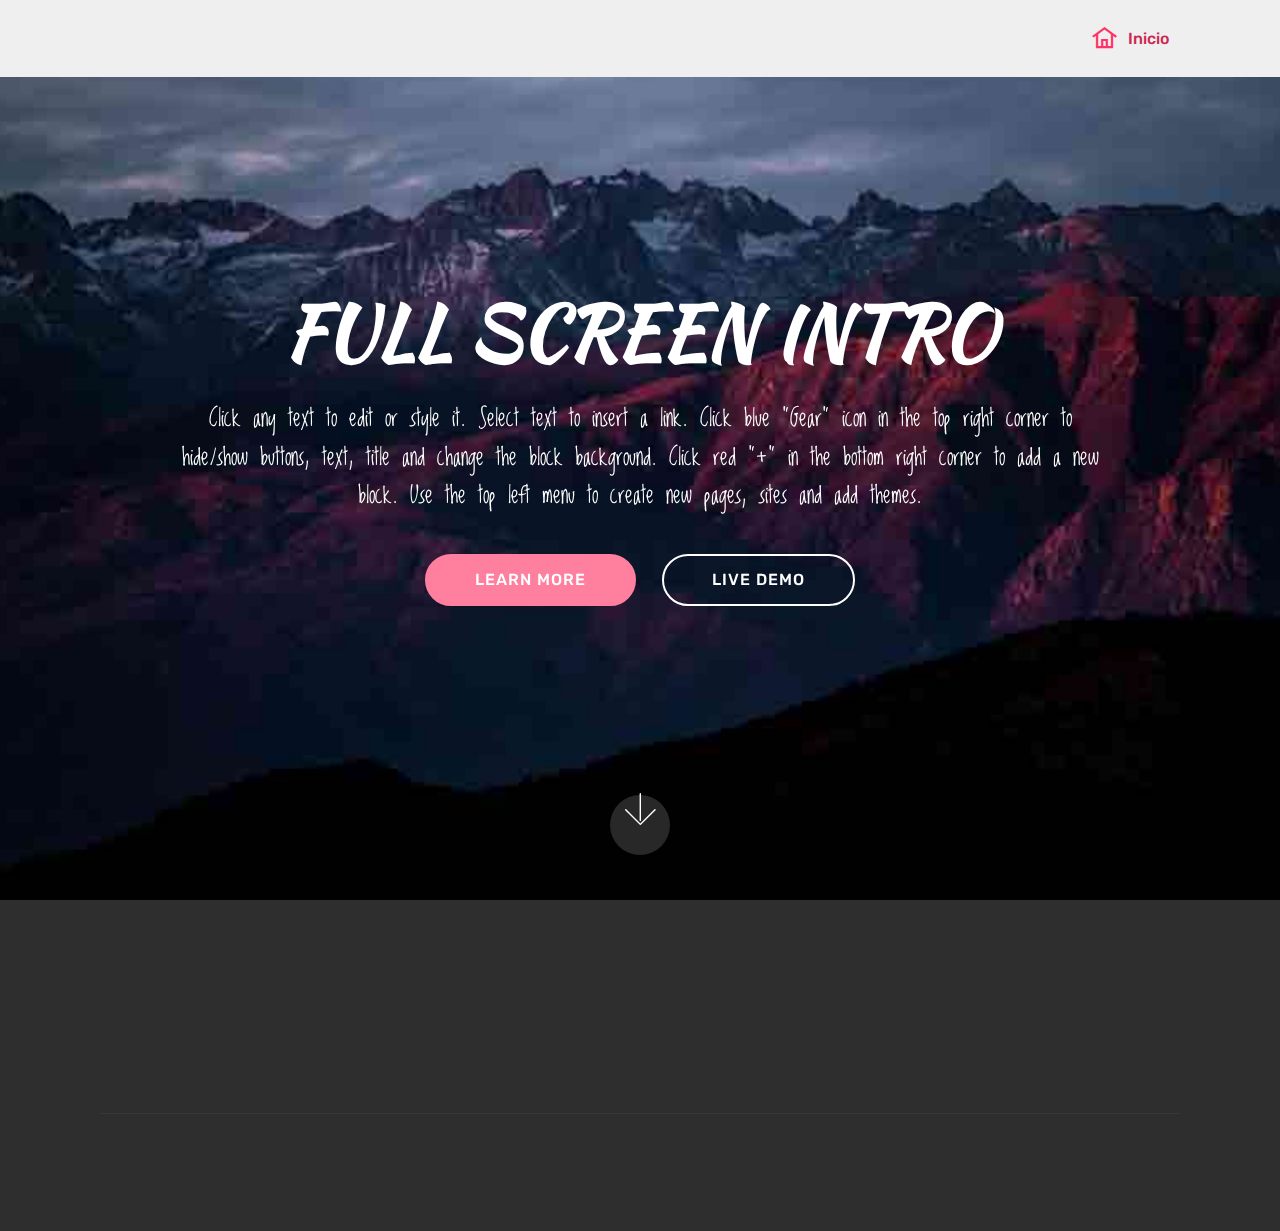
==== commit 7b1181fc: "create github pages" ====
--- a/indexada.html
+++ b/indexada.html
@@ -1,21 +1,23 @@
 <!DOCTYPE html>
 <html >
 <head>
-  <!-- Site made with Mobirise Website Builder v4.6.6, https://mobirise.com -->
+  <!-- Site made with Mobirise Website Builder v4.9.3, https://mobirise.com -->
   <meta charset="UTF-8">
   <meta http-equiv="X-UA-Compatible" content="IE=edge">
-  <meta name="generator" content="Mobirise v4.6.6, mobirise.com">
+  <meta name="generator" content="Mobirise v4.9.3, mobirise.com">
   <meta name="viewport" content="width=device-width, initial-scale=1, minimum-scale=1">
   <link rel="shortcut icon" href="assets/images/ndice-75x75.png" type="image/x-icon">
   <meta name="description" content="">
-  <title>Home</title>
+  <title>velha</title>
+  <link rel="stylesheet" href="assets/web/assets/mobirise-icons2/mobirise2.css">
   <link rel="stylesheet" href="assets/web/assets/mobirise-icons/mobirise-icons.css">
   <link rel="stylesheet" href="assets/tether/tether.min.css">
+  <link rel="stylesheet" href="assets/soundcloud-plugin/style.css">
   <link rel="stylesheet" href="assets/bootstrap/css/bootstrap.min.css">
   <link rel="stylesheet" href="assets/bootstrap/css/bootstrap-grid.min.css">
   <link rel="stylesheet" href="assets/bootstrap/css/bootstrap-reboot.min.css">
+  <link rel="stylesheet" href="assets/animatecss/animate.min.css">
   <link rel="stylesheet" href="assets/socicon/css/styles.css">
-  <link rel="stylesheet" href="assets/animatecss/animate.min.css">
   <link rel="stylesheet" href="assets/dropdown/css/style.css">
   <link rel="stylesheet" href="assets/theme/css/style.css">
   <link rel="stylesheet" href="assets/mobirise/css/mbr-additional.css" type="text/css">
@@ -39,31 +41,25 @@
         </button>
         <div class="menu-logo">
             <div class="navbar-brand">
-                <span class="navbar-logo">
-                    <a href="https://mobirise.com">
-                         <img src="assets/images/ndice-75x75.png" alt="Mobirise" title="" style="height: 3.8rem;">
-                    </a>
-                </span>
-                <span class="navbar-caption-wrap"><a class="navbar-caption text-white display-4" href="https://mobirise.com"></a></span>
+                
+                
             </div>
         </div>
         <div class="collapse navbar-collapse" id="navbarSupportedContent">
-            <ul class="navbar-nav nav-dropdown nav-right" data-app-modern-menu="true"><li class="nav-item dropdown open">
-                    <a class="nav-link link text-white dropdown-toggle display-4" href="https://mobirise.com" data-toggle="dropdown-submenu" aria-expanded="true"><span class="mbri-hearth mbr-iconfont mbr-iconfont-btn" style="color: rgb(204, 41, 82);"></span>
+            <ul class="navbar-nav nav-dropdown nav-right navbar-nav-top-padding" data-app-modern-menu="true"><li class="nav-item">
+                    <a class="nav-link link text-warning display-4" href="index.html"><span class="mobi-mbri mobi-mbri-home mbr-iconfont mbr-iconfont-btn" style="color: rgb(255, 51, 102);"></span>
                         
-                        Sobre Nós</a><div class="dropdown-menu"><a class="text-white dropdown-item display-4" href="https://mobirise.com">Nossa História</a><a class="text-white dropdown-item display-4" href="https://mobirise.com" aria-expanded="false">Nosso diário</a></div>
+                        Inicio</a>
                 </li>
-                <li class="nav-item dropdown">
-                    <a class="nav-link link text-white dropdown-toggle display-4" href="https://mobirise.com" data-toggle="dropdown-submenu">
-                        <span class="mbri-search mbr-iconfont mbr-iconfont-btn"></span>
-                        Eventos</a><div class="dropdown-menu"><a class="text-white dropdown-item display-4" href="https://mobirise.com">Local do casamento<br></a></div>
+                <li class="nav-item">
+                    <a class="nav-link link text-warning display-4" href="https://mobirise.co"></a>
                 </li></ul>
             
         </div>
     </nav>
 </section>
 
-<section class="engine"><a href="https://mobirise.ws/l">html site creator</a></section><section class="cid-qMVObENwC4 mbr-fullscreen mbr-parallax-background" id="header2-f">
+<section class="engine"><a href="https://mobirise.info/j">website templates</a></section><section class="cid-qMVObENwC4 mbr-fullscreen mbr-parallax-background" id="header2-f">
 
     
 
@@ -202,7 +198,7 @@
   <script src="assets/theme/js/script.js"></script>
   
   
- <div id="scrollToTop" class="scrollToTop mbr-arrow-up"><a style="text-align: center;"><i></i></a></div>
+ <div id="scrollToTop" class="scrollToTop mbr-arrow-up"><a style="text-align: center;"><i class="mbr-arrow-up-icon mbr-arrow-up-icon-cm cm-icon cm-icon-smallarrow-up"></i></a></div>
     <input name="animation" type="hidden">
   </body>
 </html>--- a/assets/web/assets/mobirise-icons2/mobirise2.css
+++ b/assets/web/assets/mobirise-icons2/mobirise2.css
@@ -0,0 +1,497 @@
+@font-face {
+  font-family: 'Moririse2';
+  src:  url('mobirise2.eot?f2bix4');
+  src:  url('mobirise2.eot?f2bix4#iefix') format('embedded-opentype'),
+    url('mobirise2.ttf?f2bix4') format('truetype'),
+    url('mobirise2.woff?f2bix4') format('woff'),
+    url('mobirise2.svg?f2bix4#mobirise2') format('svg');
+  font-weight: normal;
+  font-style: normal;
+}
+
+[class^="mobi-"], [class*=" mobi-"] {
+  /* use !important to prevent issues with browser extensions that change fonts */
+  font-family: 'Moririse2' !important;
+  speak: none;
+  font-style: normal;
+  font-weight: normal;
+  font-variant: normal;
+  text-transform: none;
+  line-height: 1;
+
+  /* Better Font Rendering =========== */
+  -webkit-font-smoothing: antialiased;
+  -moz-osx-font-smoothing: grayscale;
+}
+
+.mobi-mbri-add-submenu:before {
+  content: "\e900";
+}
+.mobi-mbri-alert:before {
+  content: "\e901";
+}
+.mobi-mbri-align-center:before {
+  content: "\e902";
+}
+.mobi-mbri-align-justify:before {
+  content: "\e903";
+}
+.mobi-mbri-align-left:before {
+  content: "\e904";
+}
+.mobi-mbri-align-right:before {
+  content: "\e905";
+}
+.mobi-mbri-android:before {
+  content: "\e906";
+}
+.mobi-mbri-apple:before {
+  content: "\e907";
+}
+.mobi-mbri-arrow-down:before {
+  content: "\e908";
+}
+.mobi-mbri-arrow-next:before {
+  content: "\e909";
+}
+.mobi-mbri-arrow-prev:before {
+  content: "\e90a";
+}
+.mobi-mbri-arrow-up:before {
+  content: "\e90b";
+}
+.mobi-mbri-bold:before {
+  content: "\e90c";
+}
+.mobi-mbri-bookmark:before {
+  content: "\e90d";
+}
+.mobi-mbri-bootstrap:before {
+  content: "\e90e";
+}
+.mobi-mbri-briefcase:before {
+  content: "\e90f";
+}
+.mobi-mbri-browse:before {
+  content: "\e910";
+}
+.mobi-mbri-bulleted-list:before {
+  content: "\e911";
+}
+.mobi-mbri-calendar:before {
+  content: "\e912";
+}
+.mobi-mbri-camera:before {
+  content: "\e913";
+}
+.mobi-mbri-cart-add:before {
+  content: "\e914";
+}
+.mobi-mbri-cart-full:before {
+  content: "\e915";
+}
+.mobi-mbri-cash:before {
+  content: "\e916";
+}
+.mobi-mbri-change-style:before {
+  content: "\e917";
+}
+.mobi-mbri-chat:before {
+  content: "\e918";
+}
+.mobi-mbri-clock:before {
+  content: "\e919";
+}
+.mobi-mbri-close:before {
+  content: "\e91a";
+}
+.mobi-mbri-cloud:before {
+  content: "\e91b";
+}
+.mobi-mbri-code:before {
+  content: "\e91c";
+}
+.mobi-mbri-contact-form:before {
+  content: "\e91d";
+}
+.mobi-mbri-credit-card:before {
+  content: "\e91e";
+}
+.mobi-mbri-cursor-click:before {
+  content: "\e91f";
+}
+.mobi-mbri-cust-feedback:before {
+  content: "\e920";
+}
+.mobi-mbri-database:before {
+  content: "\e921";
+}
+.mobi-mbri-delivery:before {
+  content: "\e922";
+}
+.mobi-mbri-desktop:before {
+  content: "\e923";
+}
+.mobi-mbri-devices:before {
+  content: "\e924";
+}
+.mobi-mbri-down:before {
+  content: "\e925";
+}
+.mobi-mbri-download-2:before {
+  content: "\e926";
+}
+.mobi-mbri-download:before {
+  content: "\e927";
+}
+.mobi-mbri-drag-n-drop-2:before {
+  content: "\e928";
+}
+.mobi-mbri-drag-n-drop:before {
+  content: "\e929";
+}
+.mobi-mbri-edit-2:before {
+  content: "\e92a";
+}
+.mobi-mbri-edit:before {
+  content: "\e92b";
+}
+.mobi-mbri-error:before {
+  content: "\e92c";
+}
+.mobi-mbri-extension:before {
+  content: "\e92d";
+}
+.mobi-mbri-features:before {
+  content: "\e92e";
+}
+.mobi-mbri-file:before {
+  content: "\e92f";
+}
+.mobi-mbri-flag:before {
+  content: "\e930";
+}
+.mobi-mbri-folder:before {
+  content: "\e931";
+}
+.mobi-mbri-gift:before {
+  content: "\e932";
+}
+.mobi-mbri-github:before {
+  content: "\e933";
+}
+.mobi-mbri-globe-2:before {
+  content: "\e934";
+}
+.mobi-mbri-globe:before {
+  content: "\e935";
+}
+.mobi-mbri-growing-chart:before {
+  content: "\e936";
+}
+.mobi-mbri-hearth:before {
+  content: "\e937";
+}
+.mobi-mbri-help:before {
+  content: "\e938";
+}
+.mobi-mbri-home:before {
+  content: "\e939";
+}
+.mobi-mbri-hot-cup:before {
+  content: "\e93a";
+}
+.mobi-mbri-idea:before {
+  content: "\e93b";
+}
+.mobi-mbri-image-gallery:before {
+  content: "\e93c";
+}
+.mobi-mbri-image-slider:before {
+  content: "\e93d";
+}
+.mobi-mbri-info:before {
+  content: "\e93e";
+}
+.mobi-mbri-italic:before {
+  content: "\e93f";
+}
+.mobi-mbri-key:before {
+  content: "\e940";
+}
+.mobi-mbri-laptop:before {
+  content: "\e941";
+}
+.mobi-mbri-layers:before {
+  content: "\e942";
+}
+.mobi-mbri-left-right:before {
+  content: "\e943";
+}
+.mobi-mbri-left:before {
+  content: "\e944";
+}
+.mobi-mbri-letter:before {
+  content: "\e945";
+}
+.mobi-mbri-like:before {
+  content: "\e946";
+}
+.mobi-mbri-link:before {
+  content: "\e947";
+}
+.mobi-mbri-lock:before {
+  content: "\e948";
+}
+.mobi-mbri-login:before {
+  content: "\e949";
+}
+.mobi-mbri-logout:before {
+  content: "\e94a";
+}
+.mobi-mbri-magic-stick:before {
+  content: "\e94b";
+}
+.mobi-mbri-map-pin:before {
+  content: "\e94c";
+}
+.mobi-mbri-menu:before {
+  content: "\e94d";
+}
+.mobi-mbri-mobile-2:before {
+  content: "\e94e";
+}
+.mobi-mbri-mobile-horizontal:before {
+  content: "\e94f";
+}
+.mobi-mbri-mobile:before {
+  content: "\e950";
+}
+.mobi-mbri-mobirise:before {
+  content: "\e951";
+}
+.mobi-mbri-more-horizontal:before {
+  content: "\e952";
+}
+.mobi-mbri-more-vertical:before {
+  content: "\e953";
+}
+.mobi-mbri-music:before {
+  content: "\e954";
+}
+.mobi-mbri-new-file:before {
+  content: "\e955";
+}
+.mobi-mbri-numbered-list:before {
+  content: "\e956";
+}
+.mobi-mbri-opened-folder:before {
+  content: "\e957";
+}
+.mobi-mbri-pages:before {
+  content: "\e958";
+}
+.mobi-mbri-paper-plane:before {
+  content: "\e959";
+}
+.mobi-mbri-paperclip:before {
+  content: "\e95a";
+}
+.mobi-mbri-phone:before {
+  content: "\e95b";
+}
+.mobi-mbri-photo:before {
+  content: "\e95c";
+}
+.mobi-mbri-photos:before {
+  content: "\e95d";
+}
+.mobi-mbri-pin:before {
+  content: "\e95e";
+}
+.mobi-mbri-play:before {
+  content: "\e95f";
+}
+.mobi-mbri-plus:before {
+  content: "\e960";
+}
+.mobi-mbri-preview:before {
+  content: "\e961";
+}
+.mobi-mbri-print:before {
+  content: "\e962";
+}
+.mobi-mbri-protect:before {
+  content: "\e963";
+}
+.mobi-mbri-question:before {
+  content: "\e964";
+}
+.mobi-mbri-quote-left:before {
+  content: "\e965";
+}
+.mobi-mbri-quote-right:before {
+  content: "\e966";
+}
+.mobi-mbri-redo:before {
+  content: "\e967";
+}
+.mobi-mbri-refresh:before {
+  content: "\e968";
+}
+.mobi-mbri-responsive-2:before {
+  content: "\e969";
+}
+.mobi-mbri-responsive:before {
+  content: "\e96a";
+}
+.mobi-mbri-right:before {
+  content: "\e96b";
+}
+.mobi-mbri-rocket:before {
+  content: "\e96c";
+}
+.mobi-mbri-sad-face:before {
+  content: "\e96d";
+}
+.mobi-mbri-sale:before {
+  content: "\e96e";
+}
+.mobi-mbri-save:before {
+  content: "\e96f";
+}
+.mobi-mbri-search:before {
+  content: "\e970";
+}
+.mobi-mbri-setting-2:before {
+  content: "\e971";
+}
+.mobi-mbri-setting-3:before {
+  content: "\e972";
+}
+.mobi-mbri-setting:before {
+  content: "\e973";
+}
+.mobi-mbri-share:before {
+  content: "\e974";
+}
+.mobi-mbri-shopping-bag:before {
+  content: "\e975";
+}
+.mobi-mbri-shopping-basket:before {
+  content: "\e976";
+}
+.mobi-mbri-shopping-cart:before {
+  content: "\e977";
+}
+.mobi-mbri-sites:before {
+  content: "\e978";
+}
+.mobi-mbri-smile-face:before {
+  content: "\e979";
+}
+.mobi-mbri-speed:before {
+  content: "\e97a";
+}
+.mobi-mbri-star:before {
+  content: "\e97b";
+}
+.mobi-mbri-success:before {
+  content: "\e97c";
+}
+.mobi-mbri-sun:before {
+  content: "\e97d";
+}
+.mobi-mbri-sun2:before {
+  content: "\e97e";
+}
+.mobi-mbri-tablet-vertical:before {
+  content: "\e97f";
+}
+.mobi-mbri-tablet:before {
+  content: "\e980";
+}
+.mobi-mbri-target:before {
+  content: "\e981";
+}
+.mobi-mbri-timer:before {
+  content: "\e982";
+}
+.mobi-mbri-to-ftp:before {
+  content: "\e983";
+}
+.mobi-mbri-to-local-drive:before {
+  content: "\e984";
+}
+.mobi-mbri-touch-swipe:before {
+  content: "\e985";
+}
+.mobi-mbri-touch:before {
+  content: "\e986";
+}
+.mobi-mbri-trash:before {
+  content: "\e987";
+}
+.mobi-mbri-underline:before {
+  content: "\e988";
+}
+.mobi-mbri-undo:before {
+  content: "\e989";
+}
+.mobi-mbri-unlink:before {
+  content: "\e98a";
+}
+.mobi-mbri-unlock:before {
+  content: "\e98b";
+}
+.mobi-mbri-up-down:before {
+  content: "\e98c";
+}
+.mobi-mbri-up:before {
+  content: "\e98d";
+}
+.mobi-mbri-update:before {
+  content: "\e98e";
+}
+.mobi-mbri-upload-2:before {
+  content: "\e98f";
+}
+.mobi-mbri-upload:before {
+  content: "\e990";
+}
+.mobi-mbri-user-2:before {
+  content: "\e991";
+}
+.mobi-mbri-user:before {
+  content: "\e992";
+}
+.mobi-mbri-users:before {
+  content: "\e993";
+}
+.mobi-mbri-video-play:before {
+  content: "\e994";
+}
+.mobi-mbri-video:before {
+  content: "\e995";
+}
+.mobi-mbri-watch:before {
+  content: "\e996";
+}
+.mobi-mbri-website-theme-2:before {
+  content: "\e997";
+}
+.mobi-mbri-website-theme:before {
+  content: "\e998";
+}
+.mobi-mbri-wifi:before {
+  content: "\e999";
+}
+.mobi-mbri-windows:before {
+  content: "\e99a";
+}
+.mobi-mbri-zoom-in:before {
+  content: "\e99b";
+}
+.mobi-mbri-zoom-out:before {
+  content: "\e99c";
+}
--- a/assets/soundcloud-plugin/style.css
+++ b/assets/soundcloud-plugin/style.css
@@ -0,0 +1,57 @@
+.addons-container {
+  position: relative;
+  margin-left: auto;
+  margin-right: auto;
+  padding-right: 15px;
+  padding-left: 15px; }
+  @media (min-width: 576px) {
+    .addons-container {
+      padding-right: 15px;
+      padding-left: 15px; } }
+  @media (min-width: 768px) {
+    .addons-container {
+      padding-right: 15px;
+      padding-left: 15px; } }
+  @media (min-width: 992px) {
+    .addons-container {
+      padding-right: 15px;
+      padding-left: 15px; } }
+  @media (min-width: 1200px) {
+    .addons-container {
+      padding-right: 15px;
+      padding-left: 15px; } }
+  @media (min-width: 576px) {
+    .addons-container {
+      width: 540px;
+      max-width: 100%; } }
+  @media (min-width: 768px) {
+    .addons-container {
+      width: 720px;
+      max-width: 100%; } }
+  @media (min-width: 992px) {
+    .addons-container {
+      width: 960px;
+      max-width: 100%; } }
+  @media (min-width: 1200px) {
+    .addons-container {
+      width: 1140px;
+      max-width: 100%; } }
+
+.addons-container-inner{
+    position: relative;
+    width: 100%;
+    min-height: 1px;
+    padding-right: 15px;
+    padding-left: 15px;
+}
+@media (min-width: 567px) {
+    .addons-container-inner{
+        -ms-flex: 0 0 66.666667%;
+        flex: 0 0 66.666667%;
+        max-width: 66.666667%;
+    }
+}
+.addons-row{
+    display: flex;
+    justify-content:center;
+}